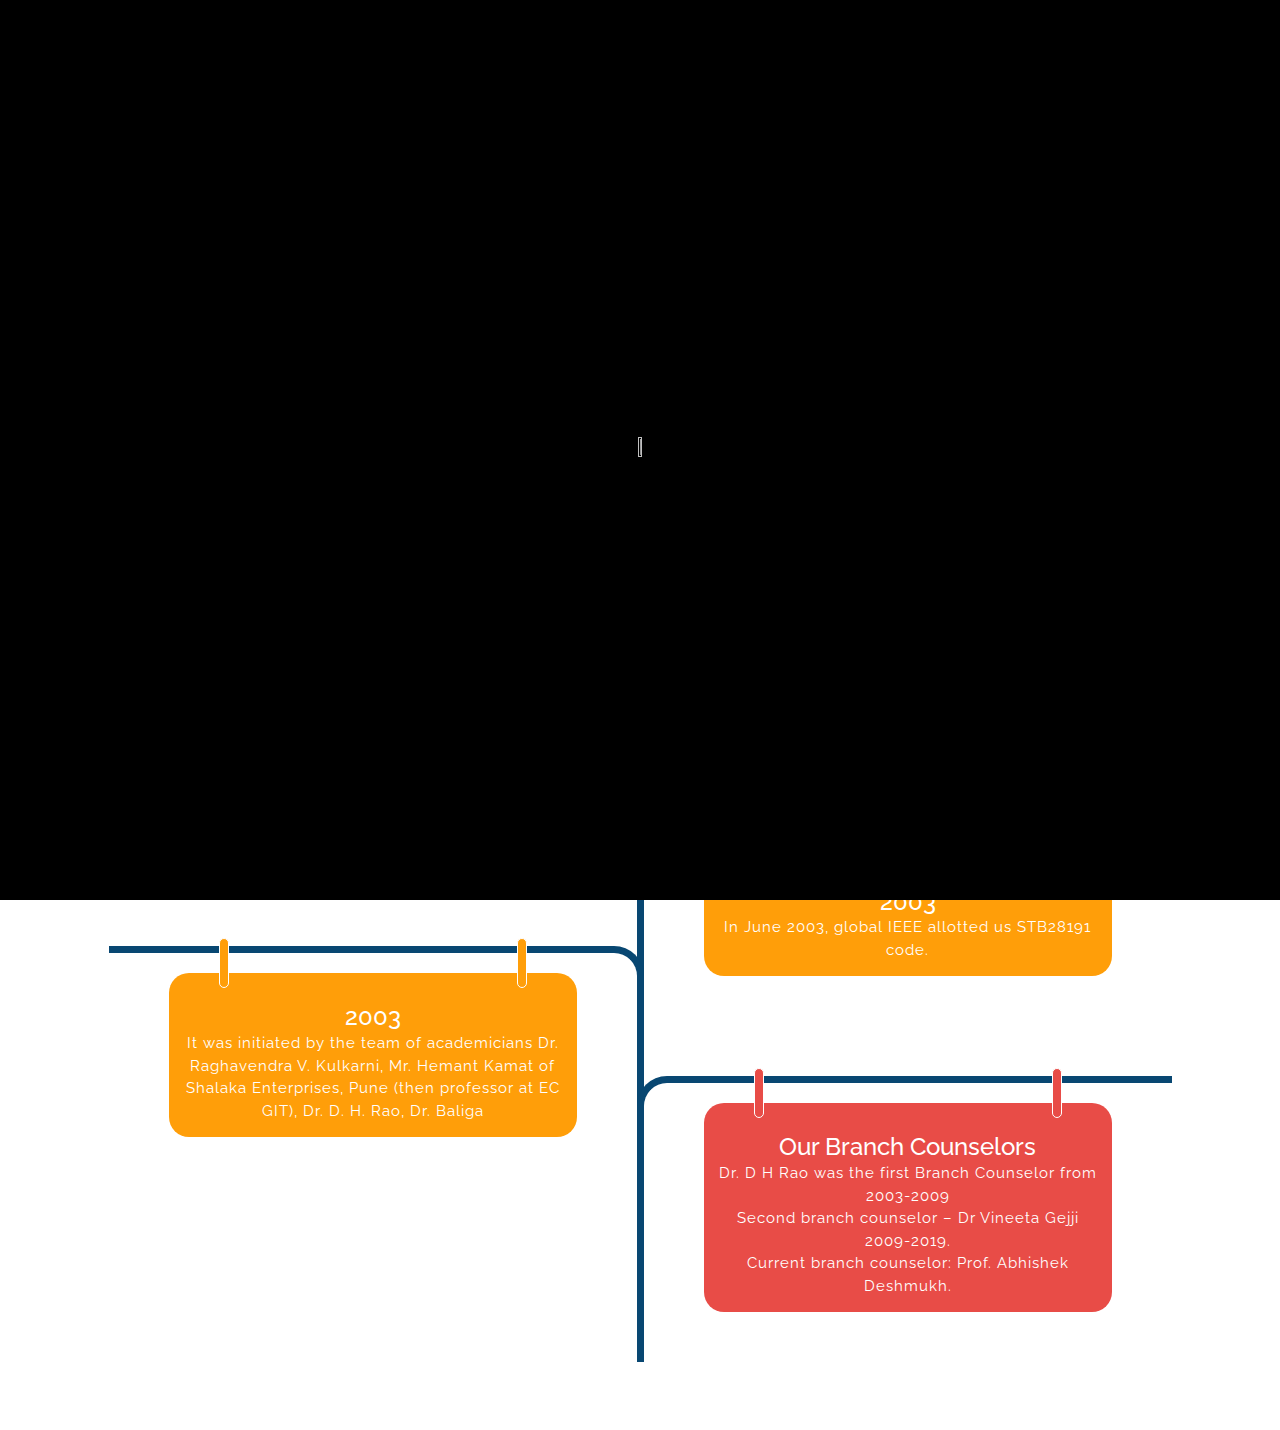
==== aboutus.html @ 4ad9031b "Added timeline in about Us" ====
<!DOCTYPE html>
<html lang="en" dir="ltr">
  <head>
    <meta charset="utf-8" />
    <meta name="viewport" content="width=device-width" />
    <title>About Us</title>
    <script src="https://ajax.googleapis.com/ajax/libs/jquery/3.4.1/jquery.min.js"></script>
    <link
      rel="stylesheet"
      href="https://stackpath.bootstrapcdn.com/bootstrap/4.3.1/css/bootstrap.min.css"
      integrity="sha384-ggOyR0iXCbMQv3Xipma34MD+dH/1fQ784/j6cY/iJTQUOhcWr7x9JvoRxT2MZw1T"
      crossorigin="anonymous"
    />
    <link
      rel="stylesheet"
      href="https://cdnjs.cloudflare.com/ajax/libs/font-awesome/5.10.2/css/all.min.css"
      integrity="sha256-zmfNZmXoNWBMemUOo1XUGFfc0ihGGLYdgtJS3KCr/l0="
      crossorigin="anonymous"
    />
    <link
      href="https://fonts.googleapis.com/css?family=Raleway&display=swap"
      rel="stylesheet"
    />
    <link rel="stylesheet" href="css/style.css" type="text/css" />
  </head>

  <!-- Navbar -->
  <a href="./index.html" class="logo">
    <img src="images/logo.png" height="72" width="72" alt="logo" />
  </a>
  <header>
    <nav>
      <div class="menu-icon">
        <i class="fa fa-bars"></i>
      </div>

      <div class="menu">
        <ul>
          <li><a href="#"></a></li>
          <li><a href="./index.html">Home</a></li>
          <li><a href="./aboutus.html">About Us</a></li>
          <li><a href="./team.html">Our Team</a></li>
          <li><a href="./meetings.html">Events</a></li>
          <li><a href="./achievements.html">Achievements</a></li>
          <li><a href="./gallery.html">Gallery</a></li>
          <li><a href="./contact.html">Contact Us</a></li>
        </ul>
      </div>
    </nav>
  </header>

  <body class="courseofaction">
    <!-- ..... Loading Page .....  -->
    <section class="loading-page">
      <div id="loader">
        <img class="load-img" src="images/orators.png" alt="" />
      </div>
    </section>

    <div class="container">
      <div class="row">
        <div class="coa-align">
          <h3 class="cwtitle">Course of Action</h3>
          <hr style="background: white; width: 60%;" />
          <br />
          <div class="coabox">
            <p class="course">
              The KLS GITs Orators Club was founded on 21 September 2019 with an
              aim ‘To enable an individual to become a better public speaker and
              a leader with effective communication skills and organizational
              skills’. The club is open for the first year, second year and
              third year students of core engineering branch (Aeronautical,
              Civil, Computer Science, Electronics & Communication, Electrical &
              Electronics, Information Science and Mechanical).
            </p>
            <br />

            <br />
          </div>
          <br /><br />
          <div class="flowchart">
            <p class="cwtitle">
              History of IEEE in KLS GIT- (A history of two decades)
            </p>
            <hr style="background: white; width: 60%;" />

            <!-- //Timeline -->
            <div class="container">
              <div class="row">
                <div class="col-md-12">
                  <div class="main-timeline2">
                    <div class="timeline">
                      <a href="#" class="timeline-content">
                        <h3 class="title">1995-96</h3>
                        <p class="description">
                          The IEEE Student branch was initiated in 1995-96 and a
                          IEEE Student branch is the first professional student
                          chapter of KLS's GIT.
                        </p>
                      </a>
                    </div>
                    <div class="timeline">
                      <a href="#" class="timeline-content">
                        <h3 class="title">2003</h3>
                        <p class="description">
                          In June 2003, global IEEE allotted us STB28191 code.
                        </p>
                      </a>
                    </div>
                    <div class="timeline">
                      <a href="#" class="timeline-content">
                        <h3 class="title">2003</h3>
                        <p class="description">
                          It was initiated by the team of academicians Dr.
                          Raghavendra V. Kulkarni, Mr. Hemant Kamat of Shalaka
                          Enterprises, Pune (then professor at EC GIT), Dr. D.
                          H. Rao, Dr. Baliga
                        </p>
                      </a>
                    </div>
                    <div class="timeline">
                      <a href="#" class="timeline-content">
                        <h3 class="title">Our Branch Counselors</h3>
                        <p class="description">
                          Dr. D H Rao was the first Branch Counselor from
                          2003-2009 <br />
                          Second branch counselor – Dr Vineeta Gejji
                          2009-2019.<br />
                          Current branch counselor: Prof. Abhishek Deshmukh.
                        </p>
                      </a>
                    </div>
                  </div>
                </div>
              </div>
            </div>
          </div>
        </div>
      </div>
    </div>

    <script src="js/index.js" charset="utf-8"></script>
    <script
      src="https://code.jquery.com/jquery-3.3.1.slim.min.js"
      integrity="sha384-q8i/X+965DzO0rT7abK41JStQIAqVgRVzpbzo5smXKp4YfRvH+8abtTE1Pi6jizo"
      crossorigin="anonymous"
    ></script>
    <script
      src="https://cdnjs.cloudflare.com/ajax/libs/popper.js/1.14.7/umd/popper.min.js"
      integrity="sha384-UO2eT0CpHqdSJQ6hJty5KVphtPhzWj9WO1clHTMGa3JDZwrnQq4sF86dIHNDz0W1"
      crossorigin="anonymous"
    ></script>
    <script
      src="https://stackpath.bootstrapcdn.com/bootstrap/4.3.1/js/bootstrap.min.js"
      integrity="sha384-JjSmVgyd0p3pXB1rRibZUAYoIIy6OrQ6VrjIEaFf/nJGzIxFDsf4x0xIM+B07jRM"
      crossorigin="anonymous"
    ></script>
  </body>
  <br /><br />
</html>
---- css/style.css ----
@import url('https://fonts.googleapis.com/css?family=Open+Sans|Raleway|Sofia&display=swap');

body, html {
  text-align: center;
  height: 100%;
  font-family: 'Open Sans', arial;
}

.loading-page {
  position: fixed;
  display: flex;
  justify-content: center;
  align-items: center;
  top: 0;
  left: 0;
  background: black;
  height: 100%;
  width: 100%;
  z-index: 9999;
}

.load-img {
  height: 20%;
  width: 20%;
  -moz-animation: appear 2s, glow 3s 2s infinite;
  -webkit-animation: appear 2s, glow 3s 2s infinite;
  -o-animation: appear 2s, glow 3s 3s infinite;
  animation: glow 3s infinite;
}

@media (max-width:700px) {
  .load-img {
    height: 40%;
    width: 40%;
  }
}

@-webkit-keyframes appear {
  from {
    height: 20%;
    width: 20%;
    opacity: 0;
  }

  to {
    opacity: 1;
  }
}

@-webkit-keyframes glow {
  50% {
    -webkit-transform: scale(1.2);
    -moz-transform: scale(1.2);
    -o-transform: scale(1.2);
    transform: scale(1.2);
    -webkit-filter: drop-shadow(0 0 70px #fff);
    filter: drop-shadow(0 0 70px #fff);
  }
}

.logo {
  line-height: 60px;
  position: fixed;
  top: 0;
  left: 0;
  margin: 5px 20px;
  color: #fff;
  font-weight: bold;
  font-size: 20px;
  letter-spacing: 2px;
  z-index: 1501;
}

/* -------------------- Navbar ---------------------- */
nav {
  position: fixed;
  top: 0;
  right: 0;
  width: 100%;
  line-height: 60px;
  z-index: 1400;
}

nav ul {
  line-height: 60px;
  list-style: none;
  background: rgba(0, 0, 0, 0);
  overflow: hidden;
  color: #fff;
  padding: 0;
  text-align: right;
  margin: 0;
  padding-right: 40px;
  transition: 1s;
}

nav.black ul {
  background: #AF2850;
}

nav ul li {
  display: inline-block;
  padding: 16px 40px;
  ;
}

nav ul li a {
  text-decoration: none;
  color: #fff;
  font-size: 20px;
}

nav ul li a:hover {
  text-decoration: none;
  color: orange;
  font-size: 20px;
}

.menu-icon {
  line-height: 60px;
  width: 100%;
  background: rgba(0, 0, 0, 0);
  text-align: right;
  box-sizing: border-box;
  padding: 15px 24px;
  cursor: pointer;
  color: #fff;
  display: none;
  z-index: 1400;
}

.menu {
  z-index: 1500;
}

#index-nav {
  background: none;
}

.menu {
  z-index: 1500;
}

@media (max-width: 786px) {
  .logo {
    position: absolute;
    top: 0;
    left: 0;
    margin-top: 10px;
  }

  nav ul {
    max-height: 0px;
    background: #000;
  }

  nav.black ul {
    background: #000;
  }

  .showing {
    max-height: 34em;
  }

  nav ul li {
    box-sizing: border-box;
    width: 100vw;
    padding: 10px;
    text-align: center;
  }

  .menu-icon {
    display: block;
    position: absolute;
    top: 0;
  }
}

/* ------------------------- Home Page --------------------- */
/* --- Banner --- */
.banner-area {
  background-image: url('home.jpg');
  height: 100%;
  margin-top: 0px;
  background-position: center;
  background-size: cover;
  background-repeat: no-repeat;
}

.banner-table {
  display: table;
  margin: 0;
  position: relative;
  height: 100%;
  width: 100%;
  z-index: 1;
}

.banner-table-cell {
  display: table-cell;
  vertical-align: middle;
  text-align: center;
}

.welcome-text {
  color: #ffffff;
}

.welcome-text h2 {
  font-size: 100px;
  font-weight: 400;
  color: #ffffff;
  text-transform: capitalize;
  font-family: 'Sofia', cursive;
  margin: 0;
  margin-bottom: 11px;
}

.welcome-text h2 span {
  color: #fff;
}

.welcome-text h4 {
  margin: 0;
  margin-bottom: 30px;
  font-weight: 500;
  font-family: 'Charmonman', cursive;
  color: #fff;
  font-size: 40px;
}

@media (max-width: 500px) {
  .welcome-text h2 {
    font-size: 60px;
  }

  .welcome-text h4 {
    font-size: 15px;
  }
}

.welcome-text h3 {
  font-size: 1.8em;
  font-weight: 700;
  color: #ffffff;
  margin: 0;
  text-transform: uppercase;
  margin-bottom: 25px;
}

.welcome-text h5 {
  width: 315px;
  height: 46px;
  position: relative;
  display: inline-block;
  color: #fff;
  font-size: 28px;
  margin: 0;
  font-weight: 100;
}

canvas {
  position: absolute;
  max-width: 100%;
  height: 100vh;
  top: 0;
  right: 0 bottom: 0;
  left: 0;
  z-index: 1;
  background: rgba(0, 0, 0, 0.4);
}

.bubble {
  height: 140px;
  width: 140px;
  border-radius: 50%;
  background: radial-gradient(circle, #fff, #ddd, #999);
  opacity: 0.6;
  z-index: 950;
  display: flex;
  justify-content: center;
  align-items: center;
  /* Text */
  font-weight: 600;
  color: rgba(0, 0, 0, 0.6);
  font-size: 20px;
}

#about {
  position: absolute;
  top: 100px;
  left: 275px;
  box-shadow: 0 0 2px 2px grey;
}

.fa-chevron-down {
  color: white;
  font-size: 40px;
  position: absolute;
  bottom: 10px;
  margin-left: auto;
  animation: bounce 1s cubic-bezier(.42, 0, 1, 1) infinite;
}

@keyframes bounce {
  0% {
    bottom: 10px;
  }

  50% {
    bottom: 20px;
  }

  100% {
    bottom: 10px;
  }
}

/* ---- Content ---- */
.boxes {
  background: none;
  padding: 15px;
  margin-bottom: 15px;
  display: flex;
  flex-wrap: wrap;
  justify-content: space-around;
}

.inbox {
  background: rgba(243, 204, 95, 0.8);
  width: 80%;
  margin: 10px;
}

.content {
  background: #000;
  position: relative;
  padding: 40px;
  font-size: 18px;
  color: #fff;
}

.content h4 {
  font-size: 30px;
  text-align: center;
}

.content p {
  text-align: center;
}

.wrapper {
  padding: 20px;
  background-image: url(bg2.jpg);
  background-position: top right;
  background-size: cover;
  background-attachment: fixed;
}

/* Quote Section */
#word {
  background: rgba(0, 0, 0, 0.8);
  background-size: cover;
  background-attachment: fixed;
  margin-bottom: 50px;
}

.special h4 {
  padding: 20px 0 0 20px;
  color: #fff;
  text-transform: uppercase;
}

.special h5 {
  color: #fff;
  font-size: 80px;
}

.special h6 {
  color: #fff;
  font-size: 50px;
}

.special p {
  text-align: right;
  color: #fff;
  font-size: 25px;
}

.special .special-text {
  display: flex;
  height: 330px;
  width: 100%;
  flex-direction: column;
  justify-content: center;
  padding: 0 20px 0 20px;
}

@media (max-width: 700px) {
  .special h5 {
    font-size: 50px;
  }

  .special h6 {
    font-size: 25px;
  }

  .special p {
    font-size: 18px;
  }
}

/* Word of the week */
.word-info {
  position: relative;
  margin-top: -386.5px;
  width: 100%;
  height: 415px;
  background: #63624D;
  background: rgba(243, 204, 95, 1);
  -moz-clip-path: circle(50px at 0% 100%);
  -webkit-clip-path: circle(50px at 0% 100%);
  -o-clip-path: circle(50px at 0% 100%);
  clip-path: circle(50px at 0% 100%);
  -moz-transition: clip-path 0.6s ease-in-out;
  -webkit-transition: clip-path 0.6s ease-in-out;
  -o-transition: clip-path 0.6s ease-in-out;
  transition: clip-path 0.6s ease-in-out;
}

.word-info:hover {
  -moz-clip-path: circle(120% at 0% 100%);
  -webkit-clip-path: circle(120% at 0% 100%);
  -o-clip-path: circle(120% at 0% 100%);
  clip-path: circle(120% at 0% 100%);
}

.word-info h5, .word-info h6 {
  color: #000;
  font-size: 30px;
}

.word-info .details {
  text-align: left;
  padding: 30px 150px 0 20px;
}

.details .word {
  display: flex;
  flex-direction: row;
  align-items: center;
}

@media (max-width: 500px) {
  .word-info {
    width: 100%;
  }

  .word-info h6 {
    font-size: 15px;
  }
}

.word .volume {
  color: #000;
  opacity: 0.8;
  margin-left: 10px;
  margin-top: 20px;
}

.volume:hover {
  opacity: 0.3;
  cursor: pointer;
}

.question {
  position: absolute;
  left: 10px;
  bottom: 15px;
  color: #444;
  opacity: 0.6;
  font-size: 15px;
}

/* Footer */
footer {
  display: flex;
  justify-content: space-around;
  align-items: center;
  flex-wrap: wrap;
  background: black;
  color: white;
  padding: 30px;
  font-size: 30px;
  width: 100%;
}

#faculty-details {
  text-align: left;
}

@media (max-width:500px) {
  footer {
    justify-content: center;
  }

  .footer {
    margin-top: 10px;
    transform: scale(0.7);
  }

  .footer img {
    display: none;
  }

  #faculty-details {
    text-align: center;
  }
}

.icons i {
  padding: 30px;
}

.icons a {
  text-decoration: none;
  color: #ffffff;
}

.icons i:hover {
  transform: scale(1.4);
  cursor: pointer;
}

/*-------------------------------------------------------------------*/
/* -------------------------- Team Page ---------------------------- */
/*-------------------------------------------------------------------*/
.team {
  overflow-x: hidden;
  background-image: url('ibg1.jpg');
  height: 100%;
  background-position: center;
  background-attachment: fixed;
  background-size: cover;
  font-family: 'Raleway', sans-serif;
  font-weight: 300;
  font-size: 16px;
  text-align: center;
}

.team h1, .team h2, .team h3 {
  text-align: left;
  font-weight: 200;
  color: #fff;
}

.fa-spin-fast {
  -webkit-animation: fa-spin-fast 0.2s infinite linear;
  animation: fa-spin-fast 0.2s infinite linear;
}

@-webkit-keyframes fa-spin-fast {
  0% {
    -webkit-transform: rotate(0deg);
    transform: rotate(0deg);
  }

  100% {
    -webkit-transform: rotate(359deg);
    transform: rotate(359deg);
  }
}

@keyframes fa-spin-fast {
  0% {
    -webkit-transform: rotate(0deg);
    transform: rotate(0deg);
  }

  100% {
    -webkit-transform: rotate(359deg);
    transform: rotate(359deg);
  }
}

.material-card {
  position: relative;
  height: 0;
  padding-bottom: calc(100% - 16px);
  margin-bottom: 6.6em;
}

.material-card h2 {
  position: absolute;
  top: calc(100% - 16px);
  left: 0;
  width: 100%;
  padding: 10px 16px;
  color: #fff;
  font-size: 1.4em;
  line-height: 1.6em;
  margin: 0;
  z-index: 10;
  -webkit-transition: all 0.3s;
  -moz-transition: all 0.3s;
  -ms-transition: all 0.3s;
  -o-transition: all 0.3s;
  transition: all 0.3s;
}

.material-card h2 span {
  display: block;
}

.material-card h2 strong {
  font-weight: 400;
  display: block;
  font-size: .8em;
}

.material-card h2:before,
.material-card h2:after {
  content: ' ';
  position: absolute;
  left: 0;
  top: -16px;
  width: 0;
  border: 8px solid;
  -webkit-transition: all 0.3s;
  -moz-transition: all 0.3s;
  -ms-transition: all 0.3s;
  -o-transition: all 0.3s;
  transition: all 0.3s;
}

.material-card h2:after {
  top: auto;
  bottom: 0;
}

@media screen and (max-width: 767px) {
  .material-card.mc-active {
    padding-bottom: 0;
    height: auto;
  }
}

.material-card.mc-active h2 {
  top: 0;
  padding: 10px 16px 10px 90px;
}

.material-card.mc-active h2:before {
  top: 0;
}

.material-card.mc-active h2:after {
  bottom: -16px;
}

.material-card .mc-content {
  position: absolute;
  right: 0;
  top: 0;
  bottom: 16px;
  left: 16px;
  -webkit-transition: all 0.3s;
  -moz-transition: all 0.3s;
  -ms-transition: all 0.3s;
  -o-transition: all 0.3s;
  transition: all 0.3s;
}

.material-card .mc-btn-action {
  position: absolute;
  right: 16px;
  top: 16px;
  -webkit-border-radius: 50%;
  -moz-border-radius: 50%;
  border-radius: 50%;
  border: 5px solid;
  width: 54px;
  height: 54px;
  line-height: 44px;
  text-align: center;
  color: #fff;
  cursor: pointer;
  z-index: 20;
  -webkit-transition: all 0.3s;
  -moz-transition: all 0.3s;
  -ms-transition: all 0.3s;
  -o-transition: all 0.3s;
  transition: all 0.3s;
}

.material-card.mc-active .mc-btn-action {
  top: 65px;
}

.material-card .mc-description {
  position: absolute;
  top: 100%;
  right: 30px;
  left: 30px;
  bottom: 54px;
  overflow: hidden;
  opacity: 0;
  filter: alpha(opacity=0);
  -webkit-transition: all 1.2s;
  -moz-transition: all 1.2s;
  -ms-transition: all 1.2s;
  -o-transition: all 1.2s;
  transition: all 1.2s;
}

.material-card .mc-footer {
  height: 0;
  overflow: hidden;
  -webkit-transition: all 0.3s;
  -moz-transition: all 0.3s;
  -ms-transition: all 0.3s;
  -o-transition: all 0.3s;
  transition: all 0.3s;
}

.material-card .mc-footer h4 {
  position: absolute;
  top: 200px;
  left: 30px;
  padding: 0;
  margin: 0;
  font-size: 16px;
  font-weight: 700;
  -webkit-transition: all 1.4s;
  -moz-transition: all 1.4s;
  -ms-transition: all 1.4s;
  -o-transition: all 1.4s;
  transition: all 1.4s;
}

.material-card .mc-footer a {
  display: block;
  float: left;
  position: relative;
  width: 52px;
  height: 52px;
  margin-left: 5px;
  margin-bottom: 15px;
  font-size: 28px;
  color: #fff;
  line-height: 52px;
  text-decoration: none;
  top: 200px;
}

.material-card .mc-footer a:nth-child(1) {
  -webkit-transition: all 0.5s;
  -moz-transition: all 0.5s;
  -ms-transition: all 0.5s;
  -o-transition: all 0.5s;
  transition: all 0.5s;
}

.material-card .mc-footer a:nth-child(2) {
  -webkit-transition: all 0.6s;
  -moz-transition: all 0.6s;
  -ms-transition: all 0.6s;
  -o-transition: all 0.6s;
  transition: all 0.6s;
}

.material-card .mc-footer a:nth-child(3) {
  -webkit-transition: all 0.7s;
  -moz-transition: all 0.7s;
  -ms-transition: all 0.7s;
  -o-transition: all 0.7s;
  transition: all 0.7s;
}

.material-card .mc-footer a:nth-child(4) {
  -webkit-transition: all 0.8s;
  -moz-transition: all 0.8s;
  -ms-transition: all 0.8s;
  -o-transition: all 0.8s;
  transition: all 0.8s;
}

.material-card .mc-footer a:nth-child(5) {
  -webkit-transition: all 0.9s;
  -moz-transition: all 0.9s;
  -ms-transition: all 0.9s;
  -o-transition: all 0.9s;
  transition: all 0.9s;
}

.material-card .img-container {
  overflow: hidden;
  position: absolute;
  left: 0;
  top: 0;
  width: 100%;
  height: 100%;
  z-index: 3;
  -webkit-transition: all 0.3s;
  -moz-transition: all 0.3s;
  -ms-transition: all 0.3s;
  -o-transition: all 0.3s;
  transition: all 0.3s;
}

.material-card.mc-active .img-container {
  -webkit-border-radius: 50%;
  -moz-border-radius: 50%;
  border-radius: 50%;
  left: 0;
  top: 12px;
  width: 60px;
  height: 60px;
  z-index: 20;
}

.img-container img {
  height: inherit;
  width: inherit;
}

.material-card.mc-active .mc-content {
  padding-top: 5.6em;
}

@media screen and (max-width: 767px) {
  .material-card.mc-active .mc-content {
    position: relative;
    margin-right: 16px;
  }
}

.material-card.mc-active .mc-description {
  top: 50px;
  padding-top: 5.6em;
  opacity: 1;
  filter: alpha(opacity=100);
}

@media screen and (max-width: 767px) {
  .material-card.mc-active .mc-description {
    position: relative;
    top: auto;
    right: auto;
    left: auto;
    padding: 50px 30px 70px 30px;
    bottom: 0;
  }
}

.material-card.mc-active .mc-footer {
  overflow: visible;
  position: absolute;
  top: calc(100% - 16px);
  left: 16px;
  right: 0;
  height: 82px;
  padding-top: 15px;
  padding-left: 25px;
}

.material-card.mc-active .mc-footer a {
  top: 0;
}

.material-card.mc-active .mc-footer h4 {
  top: -32px;
}

.material-card.Orange h2 {
  background: linear-gradient(125deg, #d62053 50%, #AF2850 51%);
}

.material-card.Orange h2:after {
  border-top-color: #ce0f3d;
  border-right-color: #ce0f3d;
  border-bottom-color: transparent;
  border-left-color: transparent;
}

.material-card.Orange h2:before {
  border-top-color: transparent;
  border-right-color: #ff2e63;
  border-bottom-color: #ff2e63;
  border-left-color: transparent;
}

.material-card.Orange.mc-active h2:before {
  border-top-color: transparent;
  border-right-color: #ce0f3d;
  border-bottom-color: #ce0f3d;
  border-left-color: transparent;
}

.material-card.Orange.mc-active h2:after {
  border-top-color: #ff2e63;
  border-right-color: #ff2e63;
  border-bottom-color: transparent;
  border-left-color: transparent;
}

.material-card.Orange .mc-btn-action {
  background-color: #ce0f3d;
}

.material-card.Orange .mc-btn-action:hover {
  background-color: #ff2e63;
}

.material-card.Orange .mc-footer h4 {
  color: #ff2e63;
}

.material-card.Orange .mc-footer a {
  background-color: #ff2e63;
}

.material-card.Orange.mc-active .mc-content {
  background-color: black;
  color: white;
}

.material-card.Orange.mc-active .mc-footer {
  background-color: #ffe0b2;
}

.material-card.Orange.mc-active .mc-btn-action {
  border-color: #fff3e0;
}

.web-team {
  margin: inherit;
  display: flex;
  flex-wrap: wrap;
  justify-content: space-around;
  align-items: center;
}

@media (max-width:450px) {
  .web-team {
    flex-direction: column;
  }
}

.member {
  color:white;
  margin: 20px;
}

.member h4, .member h5, .member h6 {
  font-weight: 150;
}

.member img {
  height: 120px;
  width: 120px;
  border-radius: 50%;
  margin-bottom: 5px;
}

/* ...MEMBERS....*/
.sidebarservices .head {
  text-align: center;
  font-size: 15pt;
  background: #ff7b00;
  color: rgb(153, 138, 138);
}

.head:hover {
  background: orange !important;
  cursor: initial;
}

.sidebarservices li {
  width: 40%;
  list-style: none;
  background-color: orange;
  margin: 5px auto;
  text-align: center;
  padding: 10px 20px;
  border-radius: 5px 5px;
  cursor: pointer;
}

.sidebarservices li a {
  text-decoration: none;
  color: white !important;
  font-family: Century Gothic, sans-serif;
}

.sidebarservices li:hover {
  background: #ff7b00;
  color: white;
}

@media (max-width: 600px) {
  .sidebarservices li {
    width: 95%;
    margin-left: -10px;
  }
}

/*-------------------------------------------------------------------*/
/* ------------------------------- Meetings Page ---------------------*/
/*-------------------------------------------------------------------*/
.meetings {
  background-image: url(bg.png);
  height: 100%;
  background-position: center;
  background-attachment: fixed;
  background-size: cover;
  /* padding: 0 10% 0 10%; */
}

.meetings h2 {
  text-align: center;
  margin-top: 175px;
  color: white;
  font-family: 'Raleway', sans-serif;
  font-weight: 300;
}

.holder {
  padding: 50px;
  margin-top: 50px;
  display: grid;
  grid-template-columns: repeat(auto-fit, 300px);
  grid-gap: 120px;
  justify-content: center;
}

.meeting-card {
  width: 350px;
  background: rgba(243, 204, 95, 0.8);
  border-radius: 0;
  // h-length, v-length, blur, spread, colour
  -moz-box-shadow: 5px 5px 7px rgba(33, 33, 33, 1);
  -webkit-box-shadow: 5px 5px 7px rgba(33, 33, 33, .7);
  box-shadow: 5px 5px 7px rgba(33, 33, 33, .7);
  padding: 10px 10px 28px 10px;
  text-align: left;
}

@media (max-width:500px) {
  .meeting-card {
    width: 300px;
  }
}

.meeting-card h3 {
  text-align: center;
}

.meeting-card:nth-child(odd) {
  transform: rotate(-2deg);
}

.meeting-card:nth-child(even) {
  transform: rotate(2deg);
}

.meeting-card:hover {
  transform: rotate(0deg) scale(1.1);
}

@media (max-width: 400px) {
  .meeting-card:hover {
    transform: rotate(0deg) scale(1.05);
  }
}

.date {
  position: absolute;
  bottom: 0;
  right: 10px;
  font-weight: bold;
}

#eventsplan {
  font-size: 23px;
}

/* --------------------------------------------------------------- */
.gallery {
  background-image: url(ibg.jpg);
  height: 100%;
  background-position: center;
  background-attachment: fixed;
  background-size: cover;
  background-repeat: no-repeat;
  /* font-family: 'Raleway', sans-serif; */
  font-weight: 300;
  font-size: 16px;
}

.gallery h1, .gallery h2, .gallery h3 {
  font-family: 'Raleway', cursive;
  text-align: center;
  font-size: 30px;
  color: #fff;
}

.gallery-container {
  text-align: center;
  margin-top: 70px;
  font-family: 'Droid Sans', sans-serif;
  font-weight: bold;
  /* color: #58595a; */
}

.gallery-container .page-description {
  text-align: center;
  margin: 30px auto;
  font-size: 18px;
  /* color: #85878c; */
}

.tz-gallery {
  padding: 40px;
}

.tz-gallery .thumbnail {
  padding: 0;
  margin-bottom: 30px;
  /* background-color:  #ECF5E2; */
  border-radius: 4px;
  border: none;
  transition: 0.15s ease-in-out;
  /* box-shadow: 0 8px 15px rgba(0, 0, 0, 0.06); */
}

.tz-gallery .thumbnail:hover {
  transform: translateY(-10px) scale(1.02);
}

.tz-gallery .lightbox {
  border-radius: 4px 4px 0 0;
}

.tz-gallery .caption {
  padding: 26px 30px;
  text-align: center;
}

.tz-gallery .caption {
  font-size: 14px;
  font-weight: bold;
  margin-top: 0;
}

.tz-gallery .caption {
  font-size: 12px;
  /* color: #7b7d7d; */
  margin: 0;
}

.baguetteBox-button {
  background-color: transparent !important;
}

.galleryimage {
  border-radius: 10px;
  height: 26rem;
  width: 20rem;
  margin: auto;
}

@media (max-width:400px) {
  .galleryimage {
    width: 100%;
    height: 100%;
  }
}

/* ...................Course of action page............... */
.courseofaction {
  background-image: url(ibg1.jpg);
  height: 100%;
  background-position: center;
  background-attachment: fixed;
  background-size: cover;
  margin-top: 120px;
}

.course {
  text-align: center;
  color: black;
  font-size: 25px;
  font-weight: 300;
  font-family: 'Raleway', sans-serif;
}

.ctitle {
  text-align: center;
  color: black;
  font-family: 'Raleway', sans-serif;
  font-weight: 400;
  font-size: 30px;
}

.clist {
  text-align: left;
  color: black;
  font-family: 'Raleway', sans-serif;
  font-weight: 150;
  font-size: 25px;
}

.coabox {
  width: 100%;
  background: rgba(243, 204, 95, 0.8);
  color: black;
  border-radius: 10px;
  // h-length, v-length, blur, spread, colour
  -moz-box-shadow: 5px 5px 7px rgba(33, 33, 33, 1);
  -webkit-box-shadow: 5px 5px 7px rgba(33, 33, 33, .7);
  box-shadow: 5px 5px 7px rgba(33, 33, 33, .7);
  padding: 20px;
}

.flowchart {
  margin: 20px;
}

#coa-img {
  width: 90%;
  height: 90%;
}

.cwtitle {
  text-align: center;
  color: white;
  font-family: 'Raleway', sans-serif;
  font-weight: 400;
  font-size: 30px;
}

@media (max-width:700px) {
  .coabox {
    width: 90%;
    margin-left: 20px;
  }

  .course, .clist {
    font-size: 22px;
  }

  .cwtitle, .ctitle {
    font-size: 25px;
  }
}

/* Timeline */
.main-timeline2{padding-top:50px;overflow:hidden;position:relative}
.main-timeline2:before{content:"";width:7px;height:100%;background:#084772;margin:0 auto;position:absolute;top:80px;left:0;right:0}
.main-timeline2 .timeline{width:50%;float:left;padding:20px 60px;border-top:7px solid #084772;border-right:7px solid #084772;border-radius:0 30px 0 0;position:relative;right:-3.5px}
.main-timeline2 .icon{display:block;width:50px;height:50px;line-height:50px;border-radius:50%;background:#e84c47;border:1px solid #fff;text-align:center;font-size:25px;color:#fff;box-shadow:0 0 0 2px #e84c47;position:absolute;top:-30px;left:0}
.main-timeline2 .timeline-content{display:block;padding:30px 10px 10px;border-radius:20px;background:#e84c47;color:#fff;position:relative}
.main-timeline2 .timeline-content:hover{text-decoration:none;color:#fff}
.main-timeline2 .timeline-content:after,.main-timeline2 .timeline-content:before{content:"";display:block;width:10px;height:50px;border-radius:10px;background:#e84c47;border:1px solid #fff;position:absolute;top:-35px;left:50px}
.main-timeline2 .timeline-content:after{left:auto;right:50px}
.main-timeline2 .title{font-size:24px;margin:0;font-family: 'Raleway', sans-serif;}
.main-timeline2 .description{font-size:15px;letter-spacing:1px;margin:0 0 5px;font-family: 'Raleway', sans-serif;}
.main-timeline2 .timeline:nth-child(2n){border-right:none;border-left:7px solid #084772;border-radius:30px 0 0;right:auto;left:-3.5px}
.main-timeline2 .timeline:nth-child(2n) .icon{left:auto;right:0;box-shadow:0 0 0 2px #4bd9bf}
.main-timeline2 .timeline:nth-child(2){margin-top:130px}
.main-timeline2 .timeline:nth-child(odd){margin:-130px 0 30px}
.main-timeline2 .timeline:nth-child(even){margin-bottom:80px}
.main-timeline2 .timeline:first-child,.main-timeline2 .timeline:last-child:nth-child(even){margin:0 0 30px}
.main-timeline2 .timeline:nth-child(2n) .icon,.main-timeline2 .timeline:nth-child(2n) .timeline-content,.main-timeline2 .timeline:nth-child(2n) .timeline-content:after,.main-timeline2 .timeline:nth-child(2n) .timeline-content:before{background: #ff9e09}
.main-timeline2 .timeline:nth-child(3n) .icon,.main-timeline2 .timeline:nth-child(3n) .timeline-content,.main-timeline2 .timeline:nth-child(3n) .timeline-content:after,.main-timeline2 .timeline:nth-child(3n) .timeline-content:before{background:#ff9e09}
.main-timeline2 .timeline:nth-child(3n) .icon{box-shadow:0 0 0 2px #ff9e09}
.main-timeline2 .timeline:nth-child(4n) .icon,.main-timeline2 .timeline:nth-child(4n) .timeline-content,.main-timeline2 .timeline:nth-child(4n) .timeline-content:after,.main-timeline2 .timeline:nth-child(4n) .timeline-content:before{background:#e84c47}
.main-timeline2 .timeline:nth-child(4n) .icon{box-shadow:0 0 0 2px #3ebae7}
@media only screen and (max-width:767px){.main-timeline2:before{left:0;right:auto}
.main-timeline2 .timeline,.main-timeline2 .timeline:nth-child(even),.main-timeline2 .timeline:nth-child(odd){width:100%;float:none;padding:20px 30px;margin:0 0 30px;border-right:none;border-left:7px solid #084772;border-radius:30px 0 0;right:auto;left:0}
.main-timeline2 .icon{left:auto;right:0}
}
@media only screen and (max-width:480px){.main-timeline2 .title{font-size:18px}
}



/* ------------------------------------------------------------------
----------------------- Contact Page --------------------------------
---------------------------------------------------------------- */
.contact-us {
  overflow-x: hidden;
  background-image: url('bg.png');
  background-size: cover;
  background-attachment: fixed;
  background-repeat: no-repeat;
  display: flex;
  justify-content: space-around;
  align-items: center;
  flex-wrap: wrap;
}

form {
  display: flex;
  flex-direction: column;
  justify-content: center;
  align-items: center;
}

.form-group {
  width: 400px;
  color: white;
  font-size: 20px;
  font-family: 'Raleway';
  text-align: left;
}

.form-group input {
  height: 40px;
  font-weight: 500;
  border-radius: 20px 20px 20px 20px;
}

.form-group textarea {
  height: 100px;
  border-radius: 20px 20px 0 20px;
}

.map {
  margin-top: 50px;
}

@media (max-width:800px) {
  .contact-us {
    justify-content: center;
  }
}

@media (max-width:500px) {
  .form-group {
    width: auto;
  }

  .form-group textarea {
    margin-left: 40px;
    width: 80%;
  }

  #suggest {
    margin-left: 110px;
  }

  .map {
    margin-top: 0px;
    width: 90%;
    margin-bottom: 40px;
  }
}

@media (max-width:350px) {
  #suggest {
    margin-left: 60px;
  }
}

/* Achievements Page */

.main-timeline{
  /* font-family: 'Roboto', sans-serif; */
   font-family: 'Raleway', sans-serif;
  font-weight: 300;
  font-size: 16px;
 
  position: relative;
}
.main-timeline:after{
  content: '';
  display: block;
  clear: both;
}
.main-timeline .timeline{
  width: 50%;
  margin: 0 10px 30px 0;
  float: left;
}
.main-timeline .timeline-content{
  color: #222;
  background: linear-gradient(to right,#d62053,#AF2850);
  text-align: center;
  padding: 75px 30px 30px;
  display: block;
  position: relative;
  z-index: 5;
}
.main-timeline .timeline-content:hover{ text-decoration: none; }
.main-timeline .timeline-content:before{
  content: '';
  background: #fff;
  border-radius: 40px 0 60px 0;
  position: absolute;
  left: 10px;
  top: 10px;
  bottom: 10px;
  right: 10px;
  z-index: -1;
}
.main-timeline .timeline-icon{
  color: #fff;
  background: linear-gradient(125deg, #d62053 50%, #AF2850 51%);
  font-size: 25px;
  line-height: 50px;
  height: 60px;
  width: 60px;
  position: absolute;
  top: 10px;
  left: 30px;
  z-index: 1;
  clip-path: polygon(100% 0, 100% 100%, 50% 80%, 0 100%, 0 0);
}
.main-timeline .title{
  font-size: 22px;
  font-weight: 700;
  text-transform: uppercase;
  margin: 0 0 7px;
  color: #000;
  text-align: center;
}
.main-timeline .description{
  font-size: 14px;
  letter-spacing: 1px;
  margin: 0;
}
.main-timeline .timeline:nth-child(even){
  float: right;
  margin: 0 0 30px 10px;
}
@media screen and (max-width:767px){
  .main-timeline .timeline,
  .main-timeline .timeline:nth-child(even){
      width: 100%;
      float: none;
      margin: 0 0 30px;
  }
}
@media screen and (max-width:567px){
  .main-timeline .title{ font-size: 18px; }
}
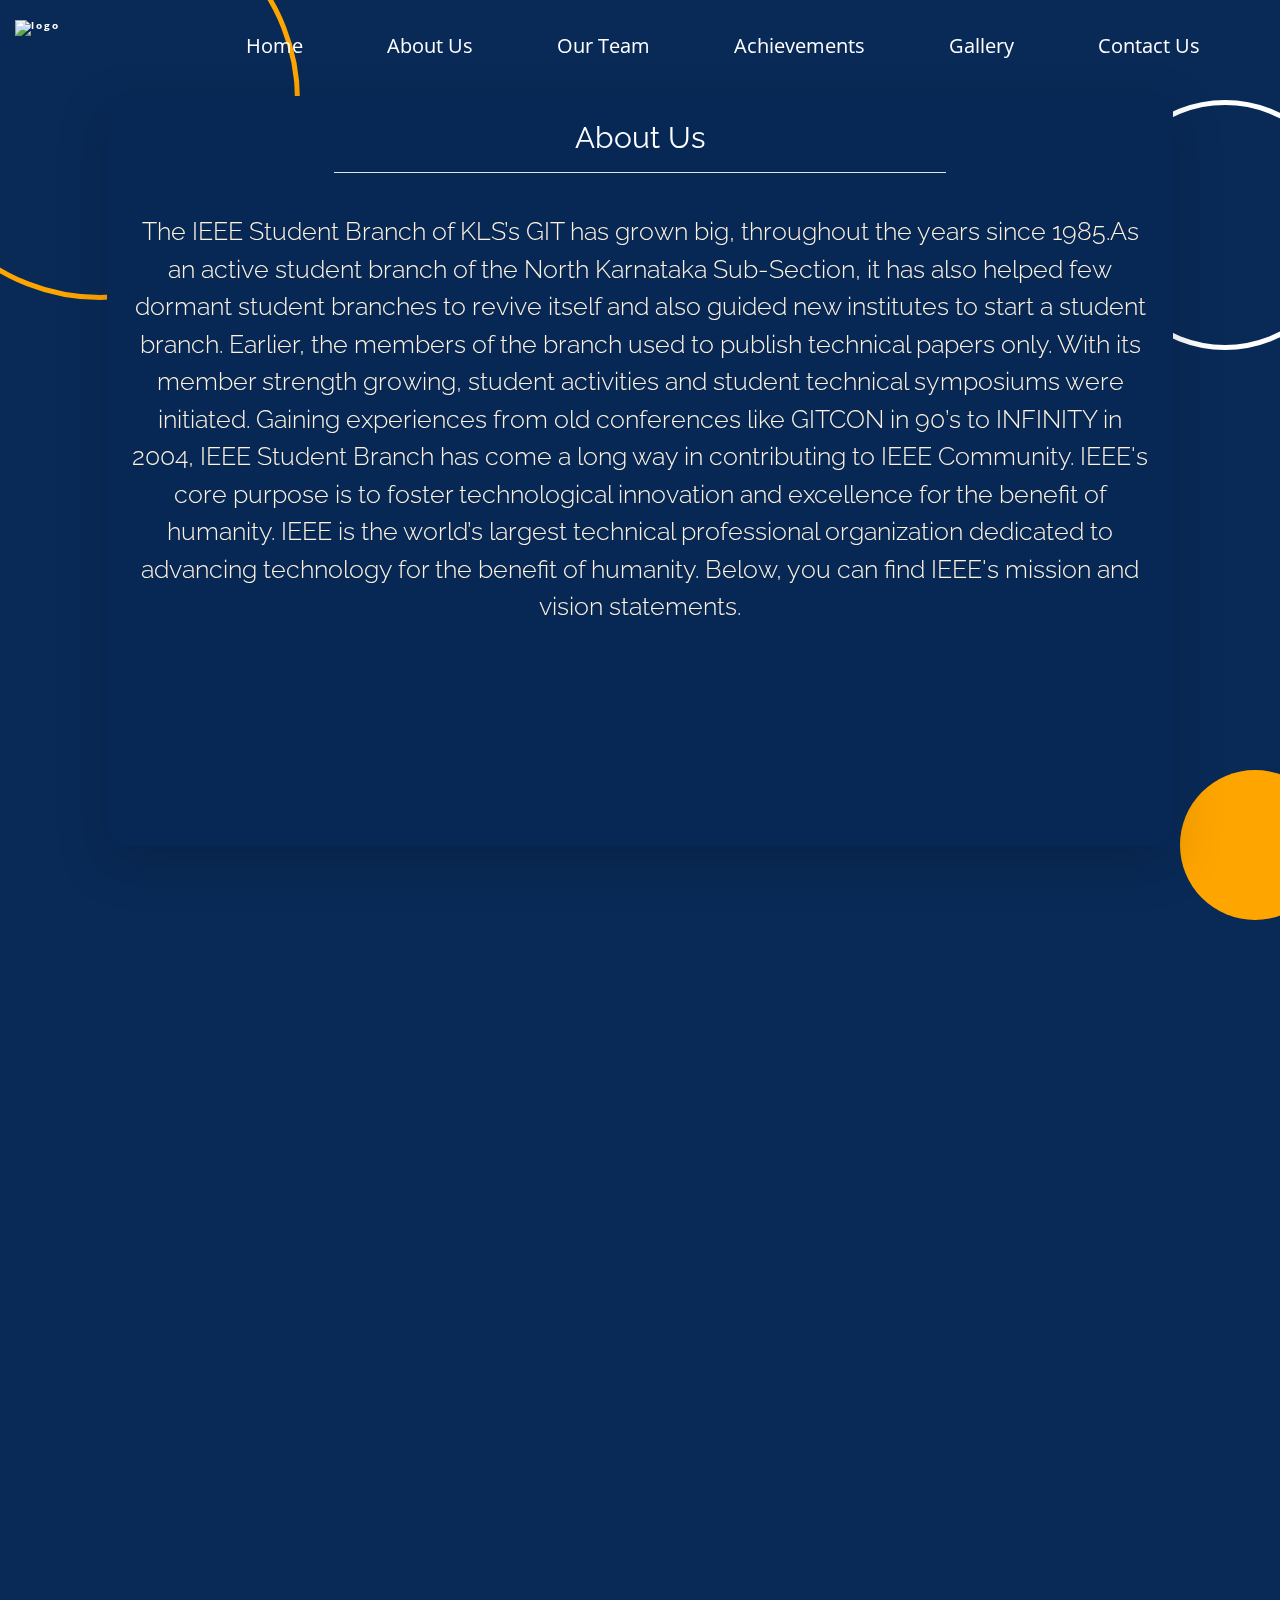
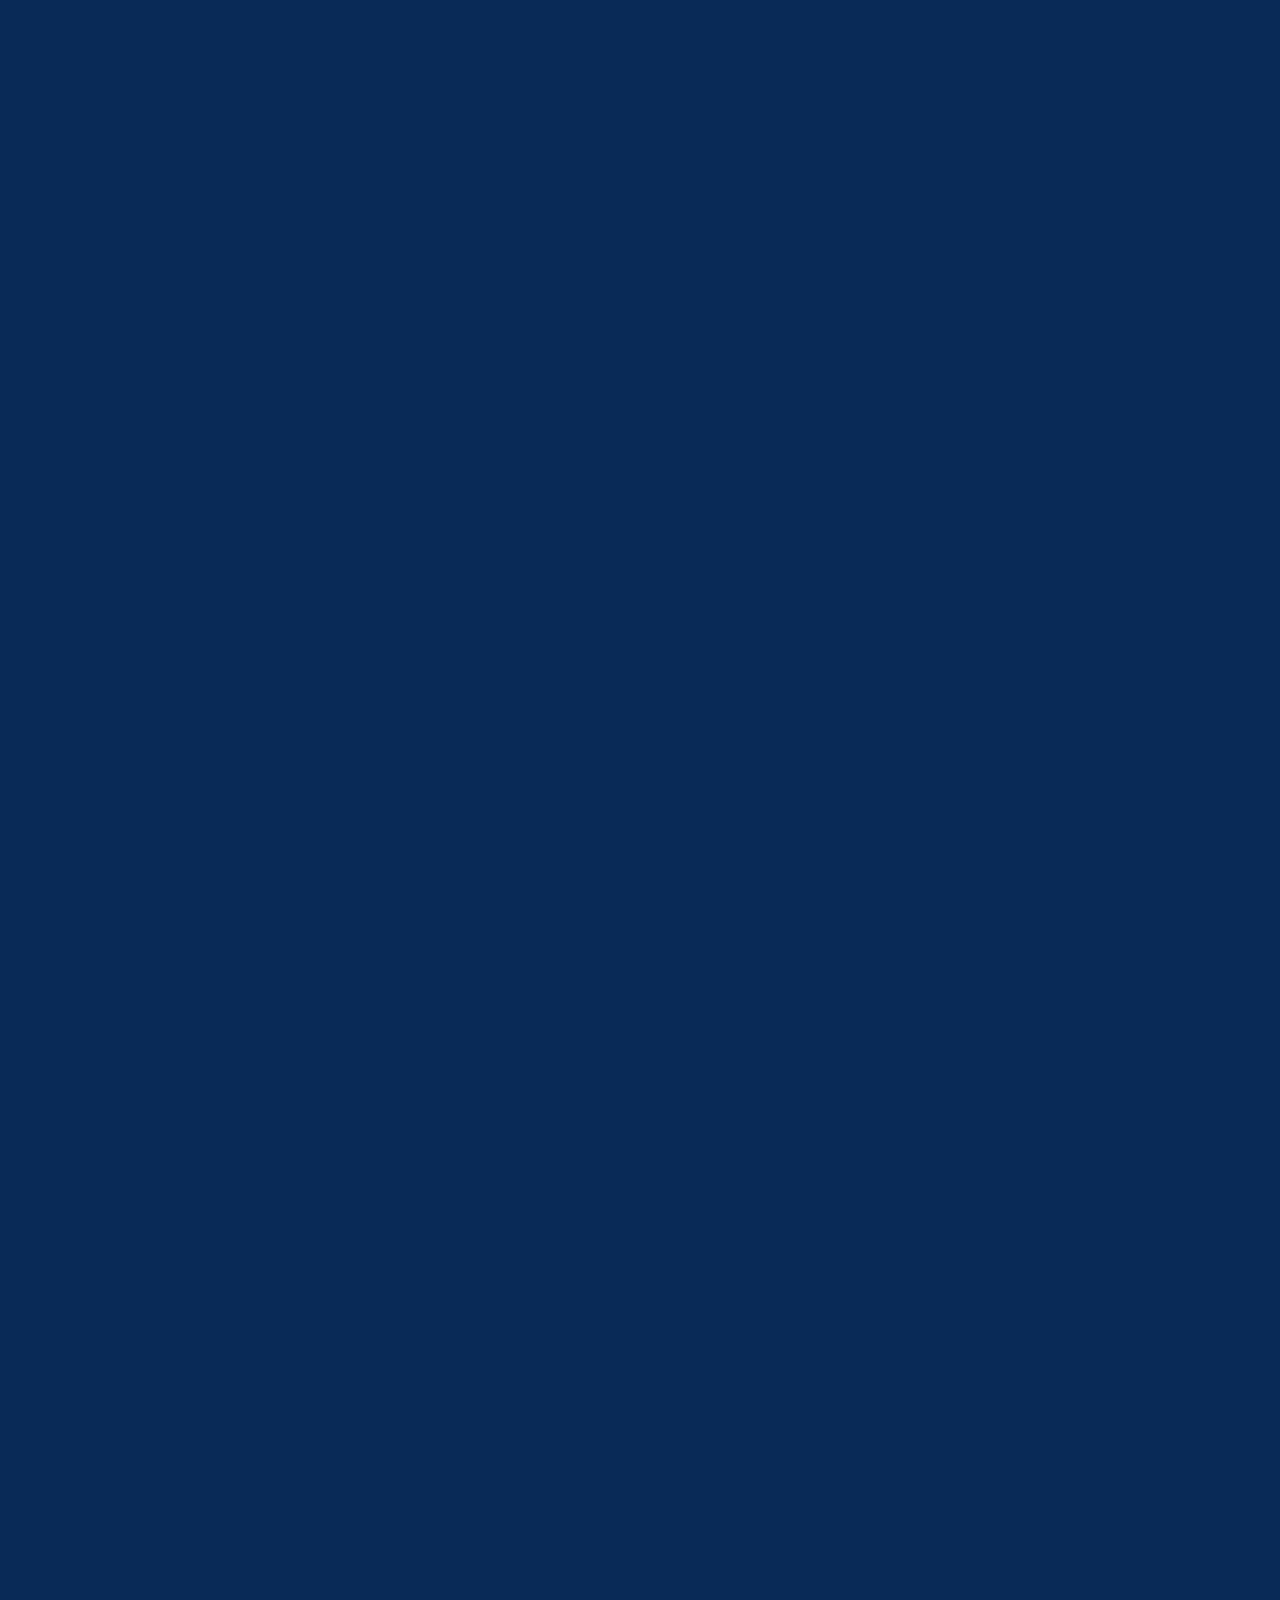
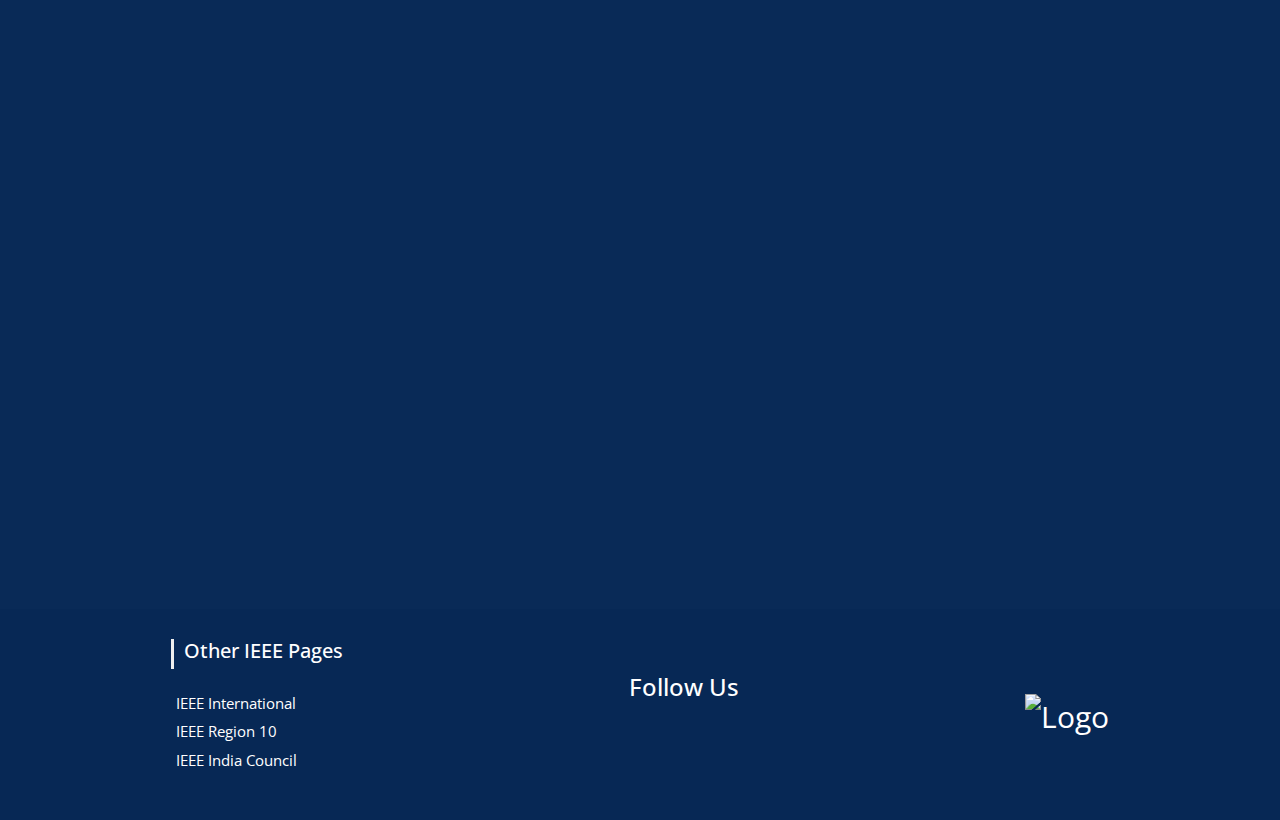
==== commit cc83959e: "Fixed about us page" ====
--- a/aboutus.html
+++ b/aboutus.html
@@ -1,160 +1,275 @@
 <!DOCTYPE html>
 <html lang="en" dir="ltr">
-  <head>
-    <meta charset="utf-8" />
-    <meta name="viewport" content="width=device-width" />
-    <title>About Us</title>
-    <script src="https://ajax.googleapis.com/ajax/libs/jquery/3.4.1/jquery.min.js"></script>
-    <link
-      rel="stylesheet"
-      href="https://stackpath.bootstrapcdn.com/bootstrap/4.3.1/css/bootstrap.min.css"
-      integrity="sha384-ggOyR0iXCbMQv3Xipma34MD+dH/1fQ784/j6cY/iJTQUOhcWr7x9JvoRxT2MZw1T"
-      crossorigin="anonymous"
-    />
-    <link
-      rel="stylesheet"
-      href="https://cdnjs.cloudflare.com/ajax/libs/font-awesome/5.10.2/css/all.min.css"
-      integrity="sha256-zmfNZmXoNWBMemUOo1XUGFfc0ihGGLYdgtJS3KCr/l0="
-      crossorigin="anonymous"
-    />
-    <link
-      href="https://fonts.googleapis.com/css?family=Raleway&display=swap"
-      rel="stylesheet"
-    />
-    <link rel="stylesheet" href="css/style.css" type="text/css" />
-  </head>
-
-  <!-- Navbar -->
-  <a href="./index.html" class="logo">
-    <img src="images/logo.png" height="72" width="72" alt="logo" />
-  </a>
-  <header>
-    <nav>
-      <div class="menu-icon">
-        <i class="fa fa-bars"></i>
-      </div>
-
-      <div class="menu">
-        <ul>
-          <li><a href="#"></a></li>
-          <li><a href="./index.html">Home</a></li>
-          <li><a href="./aboutus.html">About Us</a></li>
-          <li><a href="./team.html">Our Team</a></li>
-          <li><a href="./meetings.html">Events</a></li>
-          <li><a href="./achievements.html">Achievements</a></li>
-          <li><a href="./gallery.html">Gallery</a></li>
-          <li><a href="./contact.html">Contact Us</a></li>
-        </ul>
-      </div>
-    </nav>
-  </header>
-
-  <body class="courseofaction">
-    <!-- ..... Loading Page .....  -->
-    <section class="loading-page">
-      <div id="loader">
-        <img class="load-img" src="images/orators.png" alt="" />
-      </div>
-    </section>
-
-    <div class="container">
-      <div class="row">
-        <div class="coa-align">
-          <h3 class="cwtitle">Course of Action</h3>
-          <hr style="background: white; width: 60%;" />
-          <br />
-          <div class="coabox">
-            <p class="course">
-              The KLS GITs Orators Club was founded on 21 September 2019 with an
-              aim ‘To enable an individual to become a better public speaker and
-              a leader with effective communication skills and organizational
-              skills’. The club is open for the first year, second year and
-              third year students of core engineering branch (Aeronautical,
-              Civil, Computer Science, Electronics & Communication, Electrical &
-              Electronics, Information Science and Mechanical).
-            </p>
-            <br />
-
-            <br />
-          </div>
-          <br /><br />
-          <div class="flowchart">
-            <p class="cwtitle">
-              History of IEEE in KLS GIT- (A history of two decades)
-            </p>
-            <hr style="background: white; width: 60%;" />
-
-            <!-- //Timeline -->
-            <div class="container">
-              <div class="row">
-                <div class="col-md-12">
-                  <div class="main-timeline2">
-                    <div class="timeline">
-                      <a href="#" class="timeline-content">
-                        <h3 class="title">1995-96</h3>
-                        <p class="description">
-                          The IEEE Student branch was initiated in 1995-96 and a
-                          IEEE Student branch is the first professional student
-                          chapter of KLS's GIT.
-                        </p>
-                      </a>
-                    </div>
-                    <div class="timeline">
-                      <a href="#" class="timeline-content">
-                        <h3 class="title">2003</h3>
-                        <p class="description">
-                          In June 2003, global IEEE allotted us STB28191 code.
-                        </p>
-                      </a>
-                    </div>
-                    <div class="timeline">
-                      <a href="#" class="timeline-content">
-                        <h3 class="title">2003</h3>
-                        <p class="description">
-                          It was initiated by the team of academicians Dr.
-                          Raghavendra V. Kulkarni, Mr. Hemant Kamat of Shalaka
-                          Enterprises, Pune (then professor at EC GIT), Dr. D.
-                          H. Rao, Dr. Baliga
-                        </p>
-                      </a>
-                    </div>
-                    <div class="timeline">
-                      <a href="#" class="timeline-content">
-                        <h3 class="title">Our Branch Counselors</h3>
-                        <p class="description">
-                          Dr. D H Rao was the first Branch Counselor from
-                          2003-2009 <br />
-                          Second branch counselor – Dr Vineeta Gejji
-                          2009-2019.<br />
-                          Current branch counselor: Prof. Abhishek Deshmukh.
-                        </p>
-                      </a>
-                    </div>
-                  </div>
-                </div>
-              </div>
-            </div>
-          </div>
-        </div>
-      </div>
-    </div>
-
-    <script src="js/index.js" charset="utf-8"></script>
-    <script
-      src="https://code.jquery.com/jquery-3.3.1.slim.min.js"
-      integrity="sha384-q8i/X+965DzO0rT7abK41JStQIAqVgRVzpbzo5smXKp4YfRvH+8abtTE1Pi6jizo"
-      crossorigin="anonymous"
-    ></script>
-    <script
-      src="https://cdnjs.cloudflare.com/ajax/libs/popper.js/1.14.7/umd/popper.min.js"
-      integrity="sha384-UO2eT0CpHqdSJQ6hJty5KVphtPhzWj9WO1clHTMGa3JDZwrnQq4sF86dIHNDz0W1"
-      crossorigin="anonymous"
-    ></script>
-    <script
-      src="https://stackpath.bootstrapcdn.com/bootstrap/4.3.1/js/bootstrap.min.js"
-      integrity="sha384-JjSmVgyd0p3pXB1rRibZUAYoIIy6OrQ6VrjIEaFf/nJGzIxFDsf4x0xIM+B07jRM"
-      crossorigin="anonymous"
-    ></script>
-  </body>
-  <br /><br />
-</html>
+
+<head>
+  <meta charset="utf-8" />
+  <meta name="viewport" content="width=device-width" />
+  <title>About Us</title>
+  <script src="https://ajax.googleapis.com/ajax/libs/jquery/3.4.1/jquery.min.js"></script>
+  <link rel="stylesheet" href="https://stackpath.bootstrapcdn.com/bootstrap/4.3.1/css/bootstrap.min.css"
+    integrity="sha384-ggOyR0iXCbMQv3Xipma34MD+dH/1fQ784/j6cY/iJTQUOhcWr7x9JvoRxT2MZw1T" crossorigin="anonymous" />
+  <link rel="stylesheet" href="https://cdnjs.cloudflare.com/ajax/libs/font-awesome/5.10.2/css/all.min.css"
+    integrity="sha256-zmfNZmXoNWBMemUOo1XUGFfc0ihGGLYdgtJS3KCr/l0=" crossorigin="anonymous" />
+  <link href="https://fonts.googleapis.com/css?family=Raleway&display=swap" rel="stylesheet" />
+  <link rel="stylesheet" href="css/style.css" type="text/css" />
+  <link href="https://unpkg.com/aos@2.3.1/dist/aos.css" rel="stylesheet" />
+</head>
+<link rel="icon" href="./images/fav2.png" type="image/x-icon" />
+
+<!-- Navbar -->
+<a href="./index.html" class="logo">
+  <img src="images/logo.png" width="140" alt="logo" />
+</a>
+<header>
+  <nav>
+    <div class="menu-icon">
+      <i class="fa fa-bars"></i>
+    </div>
+
+    <div class="menu">
+      <ul>
+        <li><a href="#"></a></li>
+        <li><a href="./index.html">Home</a></li>
+        <li><a href="./aboutus.html">About Us</a></li>
+        <li><a href="./team.html">Our Team</a></li>
+        <li><a href="./achievements.html">Achievements</a></li>
+        <li><a href="./gallery.html">Gallery</a></li>
+        <li><a href="./contact.html">Contact Us</a></li>
+      </ul>
+    </div>
+  </nav>
+</header>
+
+<body class="bg-main d-md-flex flex-column align-items-center">
+  <div class="loop6" data-aos="fade-right" data-aos-duration="1000"></div>
+  <div class="loop7 d-none d-md-block" data-aos="fade-left" data-aos-duration="1000"></div>
+  <div class="loop8" data-aos="zoom-in" data-aos-duration="1000"></div>
+  <div class="circle4" data-aos="fade-up" data-aos-duration="1000"></div>
+  <br><br>
+  <div class="coabox shadow-lg mt-5 col-md-10 p-4">
+    <h3 class="cwtitle">About Us</h3>
+    <hr style="background: white; width: 60%;" />
+    <br />
+    <p class="course" data-aos="zoom-in" data-aos-duration="1500">
+      The IEEE Student Branch of KLS’s GIT has grown big, throughout the
+      years since 1985.As an active student branch of the North
+      Karnataka Sub-Section, it has also helped few dormant student
+      branches to revive itself and also guided new institutes to start
+      a student branch. Earlier, the members of the branch used to
+      publish technical papers only. With its member strength growing,
+      student activities and student technical symposiums were
+      initiated. Gaining experiences from old conferences like GITCON in
+      90’s to INFINITY in 2004, IEEE Student Branch has come a long way
+      in contributing to IEEE Community. IEEE's core purpose is to
+      foster technological innovation and excellence for the benefit of
+      humanity. IEEE is the world’s largest technical professional
+      organization dedicated to advancing technology for the benefit of
+      humanity. Below, you can find IEEE's mission and vision
+      statements.
+    </p>
+  </div>
+
+  <div class="coabox shadow-lg mt-5 col-md-10 p-2" data-aos="fade-right" data-aos-duration="1500">
+    <p class="cwtitle">
+      History of IEEE in KLS GIT
+    </p>
+    <hr style="background: white; width: 60%;" />
+    <div class="main-timeline2">
+      <div class="timeline">
+        <a href="#" class="timeline-content">
+          <h3 class="title">1995-96</h3>
+          <p class="description">
+            The IEEE Student branch was initiated in 1995-96 and a
+            IEEE Student branch is the first professional student
+            chapter of KLS's GIT.
+          </p>
+        </a>
+      </div>
+      <div class="timeline">
+        <a href="#" class="timeline-content">
+          <h3 class="title">2003</h3>
+          <p class="description">
+            In June 2003, global IEEE allotted us STB28191 code.
+          </p>
+        </a>
+      </div>
+      <div class="timeline">
+        <a href="#" class="timeline-content">
+          <h3 class="title">2003</h3>
+          <p class="description">
+            It was initiated by the team of academicians Dr.
+            Raghavendra V. Kulkarni, Mr. Hemant Kamat of Shalaka
+            Enterprises, Pune (then professor at EC GIT), Dr. D.
+            H. Rao, Dr. Baliga
+          </p>
+        </a>
+      </div>
+      <div class="timeline">
+        <a href="#" class="timeline-content">
+          <h3 class="title">Our Branch Counselors</h3>
+          <p class="description">
+            Dr. D H Rao was the first Branch Counselor from
+            2003-2009 <br />
+            Second branch counselor – Dr Vineeta Gejji
+            2009-2019.<br />
+            Current branch counselor: Prof. Abhishek Deshmukh.
+          </p>
+        </a>
+      </div>
+    </div>
+  </div>
+
+  <div class="coabox shadow-lg col-md-10 mt-5" data-aos="fade-right" data-aos-duration="1500">
+    <h2 class="cwtitle">Activity Dashboard</h2>
+    <hr style="background: white; width: 60%;" />
+    <div class="holder">
+      <div class="meeting-card">
+        <h3>
+          Workshop on Introduction to PYTHON
+        </h3>
+        <p>
+          <b>Highlight:</b> Sessions was dedicated to PYTHON PROGRAMMING
+          where introduction and few very basic codes were exercised.
+          The session included hands-on activity. Afternoon the resource
+          person also took a hands-on session on how to build an
+          effective and attractive LINKED LN. Profile. The participants
+          saw the detailed demonstration using a dummy profile, about
+          how the skills, academic strengths, networks and other avenues
+          of a strong bio-data can be prepared.
+        </p>
+        <p><b>Resource Person</b>: Mr. Sumit Chachadi</p>
+        <p class="date">22.02.2019</p>
+      </div>
+      <div class="meeting-card">
+        <h3>PAANCHAJANYA 2K19</h3>
+        <p>
+          <b>Highlight:</b> IEEE-GIT conducted its annual flagship event
+          PAANCHAJANYA. This is a regional level inter-college technical
+          symposium for students. Idea presentations, Projects, were
+          major events. Student and Members were benefitted. The IDEA
+          presented and few BOT based projects have been invited at the
+          institute INCUBATION Centre for support.
+        </p>
+        <p>
+          <b>Resource Person</b>: Dr. Santosh Saraf, Dept Chair, Prof.
+          V. P. Gejji, Branch Counselor
+        </p>
+        <p class="date">24.02.2019</p>
+      </div>
+      <div class="meeting-card">
+        <h3>Student Leadership Program - 2019</h3>
+        <p>
+          <b>Highlight:</b> This is an annual membership drive event.
+          Target audience: 1st and 3rd Semester students are attracted
+          for membership, by supporting best performing student with
+          finance for membership. Branch Counselor Prof. Vineeta P.
+          Gejji presented about IEEE memberships its awareness, usage,
+          advantages, opportunities to new students. Student Branch
+          supported 1 new member with nearly 50% IEEE membership fees.
+        </p>
+        <p>
+          <b>Resource Person</b>: Prof. Vineeta P. Gejji,Dr. Santosh
+          Saraf
+        </p>
+        <p class="date">24.08.2019</p>
+      </div>
+      <div class="meeting-card">
+        <h3>
+          IEEE DAY Celebration
+        </h3>
+        <p>
+          <b>Highlight:</b> IEEE-Day was celebrated. Technical Talk on
+          ‘How to prepare and present technical/ research paper’ was
+          given by Dr. Shwetha I. Goudar. Members celebrated the day
+          with Girls from Aarsh orphanage, essential goodies were
+          donated to them (fruits, notebooks etc). This Social event was
+          a part of ‘PES 0 Hunger Day’ celebration. IEEE GIT Belgaum
+          Student Branch associated with PES Student Chapter of GIT
+          Belgaum
+        </p>
+        <p><b>Resource Person</b>: Dr. Shwetha I. Goudar</p>
+        <p class="date">06.10.2019</p>
+      </div>
+      <div class="meeting-card">
+        <h3>Resume Building Workshop</h3>
+        <p>
+          <b>Highlight:</b> With intent of guiding the students for
+          building an impressive resume, the placement coordinator of
+          department of E&C engineering Prof. Vidyarani M. Katigar took
+          an initiative to conduct a workshop for pre-final year
+          students of the department. With guidance of Dr. Veena V.
+          Desai and coordination of Prof. Pratijnya S. Ajawan, a series
+          of activity sessions were organised
+        </p>
+        <p><b>Resource Person</b>:Dr. Veena V. Desai</p>
+        <p class="date">15.10.2019</p>
+      </div>
+      <div class="meeting-card">
+        <h3>UDAAN 2020</h3>
+        <p>
+          <b>Highlight:</b> WIE affinity group also is active at the
+          branch with its separate office bearers. Every year Women’s
+          Day is celebrated on 8th March. It was named SPIRITONICA and a
+          1-day event was conducted in the year 2012. Since then till
+          2015 SPIRITONICA has been celebrated on every Women’s Day.
+          Since past 2 years it is named TRIGARTI and spirit of
+          Womanhood is celebrated. Apart from this panel discussions and
+          debate were organised on the following topics: women
+          empowerment; issues faced by women employees; careers for
+          women in engineering etc. Recently the WIE affinity group
+          celebrated UDAAN on 7th March 2020. Since 2 years the group
+          appreciates the lady staffs of the institute by honouring them
+          with essentials as a token of gratitude.
+        </p>
+        <p><b>Resource Person</b>:Dr. Veena V. Desai</p>
+        <p class="date">07.03.2020</p>
+      </div>
+    </div>
+  </div>
+
+  <script src="js/index.js" charset="utf-8"></script>
+  <script src="https://code.jquery.com/jquery-3.3.1.slim.min.js"
+    integrity="sha384-q8i/X+965DzO0rT7abK41JStQIAqVgRVzpbzo5smXKp4YfRvH+8abtTE1Pi6jizo" crossorigin="anonymous">
+  </script>
+  <script src="https://cdnjs.cloudflare.com/ajax/libs/popper.js/1.14.7/umd/popper.min.js"
+    integrity="sha384-UO2eT0CpHqdSJQ6hJty5KVphtPhzWj9WO1clHTMGa3JDZwrnQq4sF86dIHNDz0W1" crossorigin="anonymous">
+  </script>
+  <script src="https://stackpath.bootstrapcdn.com/bootstrap/4.3.1/js/bootstrap.min.js"
+    integrity="sha384-JjSmVgyd0p3pXB1rRibZUAYoIIy6OrQ6VrjIEaFf/nJGzIxFDsf4x0xIM+B07jRM" crossorigin="anonymous">
+  </script>
+  <script src="https://unpkg.com/aos@2.3.1/dist/aos.js"></script>
+  <script>
+    AOS.init();
+  </script>
+</body>
+<footer class="mt-5">
+  <div class="footer" id="faculty-details">
+    <h5>Other IEEE Pages</h5>
+    <ul id="link" class="list-unstyled quick-links">
+      <li>
+        <a href="https://www.ieee.org/"><i class="fa fa-angle-double-right"></i>IEEE International</a>
+      </li>
+      <li>
+        <a href="https://www.ieeer10.org/"><i class="fa fa-angle-double-right"></i>IEEE Region 10</a>
+      </li>
+      <li>
+        <a href="https://site.ieee.org/indiacouncil/"><i class="fa fa-angle-double-right"></i>IEEE India
+          Council</a>
+      </li>
+    </ul>
+  </div>
+
+  <div class="footer">
+    <h4>Follow Us</h4>
+    <div class="icons">
+      <a href="https://instagram.com/ieee_git_official" target="_blank"><i class="fab fa-instagram"></i></a>
+      <a href="https://www.facebook.com/IEEEGIT/" target="_blank"><i class="fab fa-facebook-square"></i></a>
+    </div>
+  </div>
+
+  <div class="footer">
+    <img src="images/logo.png" alt="Logo" height="100%" width="100%" />
+  </div>
+</footer>
+
+</html>--- a/css/style.css
+++ b/css/style.css
@@ -1,41 +1,45 @@
-@import url('https://fonts.googleapis.com/css?family=Open+Sans|Raleway|Sofia&display=swap');
-
-body, html {
+@import url("https://fonts.googleapis.com/css?family=Open+Sans|Raleway|Sofia&display=swap");
+
+body,
+html {
   text-align: center;
   height: 100%;
-  font-family: 'Open Sans', arial;
+  font-family: "Open Sans", arial;
+}
+
+.text-main {
+  color: #092a57;
+}
+
+.bg-main {
+  background: #092a57;
 }
 
 .loading-page {
   position: fixed;
   display: flex;
+  flex-direction: column;
   justify-content: center;
   align-items: center;
   top: 0;
   left: 0;
-  background: black;
+  background: #092a57;
   height: 100%;
   width: 100%;
   z-index: 9999;
 }
 
 .load-img {
-  height: 20%;
-  width: 20%;
-  -moz-animation: appear 2s, glow 3s 2s infinite;
-  -webkit-animation: appear 2s, glow 3s 2s infinite;
-  -o-animation: appear 2s, glow 3s 3s infinite;
-  animation: glow 3s infinite;
-}
-
-@media (max-width:700px) {
+  height: 100px;
+}
+
+@media (max-width: 700px) {
   .load-img {
-    height: 40%;
-    width: 40%;
-  }
-}
-
-@-webkit-keyframes appear {
+    height: 50px;
+  }
+}
+
+@keyframes appear {
   from {
     height: 20%;
     width: 20%;
@@ -47,7 +51,7 @@
   }
 }
 
-@-webkit-keyframes glow {
+@keyframes glow {
   50% {
     -webkit-transform: scale(1.2);
     -moz-transform: scale(1.2);
@@ -59,14 +63,17 @@
 }
 
 .logo {
-  line-height: 60px;
+  line-height: 10px;
   position: fixed;
   top: 0;
   left: 0;
-  margin: 5px 20px;
+  margin-left: 15px;
+  margin-right: 10px;
+  margin-top: 20px;
+  margin-bottom: 15px;
   color: #fff;
   font-weight: bold;
-  font-size: 20px;
+  font-size: 10px;
   letter-spacing: 2px;
   z-index: 1501;
 }
@@ -95,13 +102,12 @@
 }
 
 nav.black ul {
-  background: #AF2850;
+  background: #092a57;
 }
 
 nav ul li {
   display: inline-block;
   padding: 16px 40px;
-  ;
 }
 
 nav ul li a {
@@ -151,11 +157,11 @@
 
   nav ul {
     max-height: 0px;
-    background: #000;
+    background: #092a57;
   }
 
   nav.black ul {
-    background: #000;
+    background: #092a57;
   }
 
   .showing {
@@ -179,7 +185,7 @@
 /* ------------------------- Home Page --------------------- */
 /* --- Banner --- */
 .banner-area {
-  background-image: url('home.jpg');
+  background-image: url("home.jpg");
   height: 100%;
   margin-top: 0px;
   background-position: center;
@@ -211,7 +217,7 @@
   font-weight: 400;
   color: #ffffff;
   text-transform: capitalize;
-  font-family: 'Sofia', cursive;
+  font-family: "Sofia", cursive;
   margin: 0;
   margin-bottom: 11px;
 }
@@ -224,7 +230,7 @@
   margin: 0;
   margin-bottom: 30px;
   font-weight: 500;
-  font-family: 'Charmonman', cursive;
+  font-family: "Charmonman", cursive;
   color: #fff;
   font-size: 40px;
 }
@@ -264,7 +270,8 @@
   max-width: 100%;
   height: 100vh;
   top: 0;
-  right: 0 bottom: 0;
+  right: 0;
+  bottom: 0;
   left: 0;
   z-index: 1;
   background: rgba(0, 0, 0, 0.4);
@@ -299,7 +306,7 @@
   position: absolute;
   bottom: 10px;
   margin-left: auto;
-  animation: bounce 1s cubic-bezier(.42, 0, 1, 1) infinite;
+  animation: bounce 1s cubic-bezier(0.42, 0, 1, 1) infinite;
 }
 
 @keyframes bounce {
@@ -416,7 +423,7 @@
   margin-top: -386.5px;
   width: 100%;
   height: 415px;
-  background: #63624D;
+  background: #63624d;
   background: rgba(243, 204, 95, 1);
   -moz-clip-path: circle(50px at 0% 100%);
   -webkit-clip-path: circle(50px at 0% 100%);
@@ -435,7 +442,8 @@
   clip-path: circle(120% at 0% 100%);
 }
 
-.word-info h5, .word-info h6 {
+.word-info h5,
+.word-info h6 {
   color: #000;
   font-size: 30px;
 }
@@ -488,7 +496,7 @@
   justify-content: space-around;
   align-items: center;
   flex-wrap: wrap;
-  background: black;
+  background: #072855;
   color: white;
   padding: 30px;
   font-size: 30px;
@@ -499,7 +507,57 @@
   text-align: left;
 }
 
-@media (max-width:500px) {
+#faculty-details h5 {
+  padding-left: 10px;
+  border-left: 3px solid #eeeeee;
+  padding-bottom: 6px;
+  margin-bottom: 20px;
+  font-size: 20px;
+  color: #ffffff;
+}
+
+#faculty-details a {
+  color: #ffffff;
+  text-decoration: none !important;
+  background-color: transparent;
+  -webkit-text-decoration-skip: objects;
+  font-size: 10;
+}
+
+#link {
+  font-size: 15px;
+}
+
+#faculty-details ul.quick-links li a {
+  color: #ffffff;
+}
+
+#faculty-details ul.social li a:hover {
+  color: #eeeeee;
+}
+
+#faculty-details ul.quick-links li {
+  padding: 3px 0;
+  -webkit-transition: 0.5s all ease;
+  -moz-transition: 0.5s all ease;
+  transition: 0.5s all ease;
+}
+
+#faculty-details ul.quick-links li:hover {
+  padding: 3px 0;
+  margin-left: 5px;
+  font-weight: 700;
+}
+
+#faculty-details ul.quick-links li a i {
+  margin-right: 5px;
+}
+
+#faculty-details ul.quick-links li:hover a i {
+  font-weight: 700;
+}
+
+@media (max-width: 500px) {
   footer {
     justify-content: center;
   }
@@ -530,6 +588,318 @@
 .icons i:hover {
   transform: scale(1.4);
   cursor: pointer;
+}
+
+/*---------- Index Page ----------- */
+.home {
+  overflow-x: hidden;
+  background-position: center;
+  background-attachment: fixed;
+  background-size: cover;
+  font-family: "Raleway", sans-serif;
+  font-weight: 300;
+  /* font-size: 16px; */
+  text-align: center;
+}
+
+.main {
+  width: 100%;
+  height: 100vh;
+  /* background-image: url('../images/home.jpg'); */
+  background-repeat: no-repeat;
+  background-size: cover;
+}
+
+.about-link {
+  position: absolute;
+  bottom: 0;
+  right: 0;
+  padding: 20px;
+  height: 60px;
+  background: #092a57;
+  z-index: 999;
+}
+
+.loop1 {
+  height: 300px;
+  width: 300px;
+  position: absolute;
+  top: -50px;
+  left: -70px;
+  border: 5px solid #3ebae7;
+  border-radius: 50%;
+}
+
+.loop2 {
+  height: 350px;
+  width: 350px;
+  position: absolute;
+  bottom: -50px;
+  right: -70px;
+  border: 5px solid #084772;
+  border-radius: 50%;
+  z-index: 3;
+}
+
+.loop3 {
+  height: 200px;
+  width: 200px;
+  position: absolute;
+  bottom: 50px;
+  right: -70px;
+  border: 5px solid orange;
+  border-radius: 50%;
+}
+
+.loop4 {
+  height: 350px;
+  width: 350px;
+  position: absolute;
+  top: -300px;
+  right: -70px;
+  border: 5px solid white;
+  border-radius: 50%;
+  z-index: 2;
+}
+
+.loop5 {
+  height: 300px;
+  width: 300px;
+  position: absolute;
+  top: 30px;
+  left: 60px;
+  border: 5px solid #3ebae7;
+  border-radius: 50%;
+}
+
+.loop6 {
+  height: 400px;
+  width: 400px;
+  position: fixed;
+  top: -100px;
+  left: -100px;
+  border: 5px solid orange;
+  border-radius: 50%;
+  z-index: -2;
+}
+
+.loop7 {
+  height: 250px;
+  width: 250px;
+  position: fixed;
+  top: 100px;
+  right: -70px;
+  border: 5px solid white;
+  border-radius: 50%;
+}
+
+.loop8 {
+  height: 150px;
+  width: 150px;
+  position: fixed;
+  bottom: -50px;
+  left: -70px;
+  border: 5px solid white;
+  border-radius: 50%;
+  z-index: -2;
+}
+
+.loop9 {
+  height: 600px;
+  width: 600px;
+  position: fixed;
+  top: 0;
+  left: 0;
+  margin: 300px 400px;
+  border: 5px solid white;
+  border-radius: 50%;
+}
+
+.logo2 {
+  position: fixed;
+  bottom: 170px;
+  left: 40px;
+  border: 5px solid white;
+  border-radius: 50%;
+  z-index: -1;
+}
+
+.circle1 {
+  height: 100px;
+  width: 100px;
+  background: #092a57;
+  border-radius: 50%;
+  position: absolute;
+  left: 20px;
+  bottom: 10px;
+  z-index: 4;
+}
+
+.circle2 {
+  height: 100px;
+  width: 100px;
+  background: orange;
+  border-radius: 50%;
+  position: absolute;
+  left: 50px;
+  top: 40px;
+  z-index: 3;
+}
+
+.circle3 {
+  height: 100px;
+  width: 100px;
+  background: #092a57;
+  border-radius: 50%;
+  position: absolute;
+  left: 600px;
+  bottom: 40px;
+}
+
+.circle4 {
+  height: 150px;
+  width: 150px;
+  position: fixed;
+  bottom: -20px;
+  right: -50px;
+  background: orange;
+  border-radius: 50%;
+  z-index: -2;
+}
+
+.trophy {
+  width: 350px;
+  height: 350px;
+  border: 2px solid orange;
+  border-radius: 50%;
+}
+
+@media (max-width: 350px) {
+  .trophy {
+    margin-top: 30px;
+    width: 200px;
+    height: 200px;
+  }
+}
+
+/* .grid-item {
+  float: left;
+  width: 80px;
+  height: 60px;
+  border: 2px solid hsla(0, 0%, 0%, 0.5);
+} */
+
+.grid {
+  width: 100%;
+  height: 100%;
+}
+
+.grid-sizer,
+.grid-item {
+  width: 33.333%;
+}
+
+.grid-item {
+  float: left;
+}
+
+.grid-item img {
+  display: block;
+  max-width: 100%;
+}
+
+.bg-carousel {
+  z-index: -99;
+}
+
+.bg-carousel .carousel-item {
+  position: fixed;
+  opacity: 0;
+  left: 0 !important;
+  width: 100%;
+  height: 100vh;
+  -webkit-transition: opacity 1s;
+  -moz-transition: opacity 1s;
+  -ms-transition: opacity 1s;
+  -o-transition: opacity 1s;
+  transition: opacity 1s;
+}
+
+.bg-carousel .one {
+  background: url("../images/home.jpg");
+  background-size: cover;
+  -moz-background-size: cover;
+  background-position: center;
+}
+
+.bg-carousel .two {
+  background: url("../images/home2.jpg");
+  background-size: cover;
+  -moz-background-size: cover;
+}
+
+.bg-carousel .three {
+  background: url("../images/gallery/31.jpg");
+  background-size: cover;
+  -moz-background-size: cover;
+}
+
+.bg-carousel .active {
+  opacity: 1 !important;
+}
+
+.bg-carousel .left {
+  opacity: 1 !important;
+  -webkit-transition: opacity 1s !important;
+  -moz-transition: opacity 1s !important;
+  -ms-transition: opacity 1s !important;
+  -o-transition: opacity 1s !important;
+  transition: opacity 1s !important;
+}
+
+.cover {
+  position: absolute;
+  top: 0;
+  width: 100%;
+  height: 100vh;
+  background: #092a57;
+  opacity: 0.8;
+  animation: slide-in 0.8s ease-in 0s 1 forwards;
+  z-index: 0;
+}
+
+@keyframes slide-in {
+  0% {
+    margin-left: -1000px;
+  }
+
+  100% {
+    margin-left: 0px;
+  }
+}
+
+.ct {
+  width: 100%;
+  position: absolute;
+  top: 0;
+  left: 0;
+  z-index: 999;
+}
+
+.curtain {
+  height: 100vh;
+  background: #092a57;
+}
+
+#img-carousel {
+  margin-left: -10%;
+}
+
+.img-overlay {
+  /* width: 100px; */
+  height: 350px;
+  /* margin-left: -30%; */
+  /* border-radius: 30px 0 30px 0; */
 }
 
 /*-------------------------------------------------------------------*/
@@ -537,18 +907,21 @@
 /*-------------------------------------------------------------------*/
 .team {
   overflow-x: hidden;
-  background-image: url('ibg1.jpg');
+  /* background-image: url('ibg1.jpg'); */
+  background: #092a57;
   height: 100%;
   background-position: center;
   background-attachment: fixed;
   background-size: cover;
-  font-family: 'Raleway', sans-serif;
+  font-family: "Raleway", sans-serif;
   font-weight: 300;
   font-size: 16px;
   text-align: center;
 }
 
-.team h1, .team h2, .team h3 {
+.team h1,
+.team h2,
+.team h3 {
   text-align: left;
   font-weight: 200;
   color: #fff;
@@ -615,12 +988,12 @@
 .material-card h2 strong {
   font-weight: 400;
   display: block;
-  font-size: .8em;
+  font-size: 0.8em;
 }
 
 .material-card h2:before,
 .material-card h2:after {
-  content: ' ';
+  content: " ";
   position: absolute;
   left: 0;
   top: -16px;
@@ -873,7 +1246,7 @@
 }
 
 .material-card.Orange h2 {
-  background: linear-gradient(125deg, #d62053 50%, #AF2850 51%);
+  background: linear-gradient(125deg, #d62053 50%, #af2850 51%);
 }
 
 .material-card.Orange h2:after {
@@ -941,18 +1314,20 @@
   align-items: center;
 }
 
-@media (max-width:450px) {
+@media (max-width: 450px) {
   .web-team {
     flex-direction: column;
   }
 }
 
 .member {
-  color:white;
+  color: white;
   margin: 20px;
 }
 
-.member h4, .member h5, .member h6 {
+.member h4,
+.member h5,
+.member h6 {
   font-weight: 150;
 }
 
@@ -1021,7 +1396,7 @@
   text-align: center;
   margin-top: 175px;
   color: white;
-  font-family: 'Raleway', sans-serif;
+  font-family: "Raleway", sans-serif;
   font-weight: 300;
 }
 
@@ -1036,17 +1411,17 @@
 
 .meeting-card {
   width: 350px;
-  background: rgba(243, 204, 95, 0.8);
+  background: orange;
+  background: #ffff80;
   border-radius: 0;
-  // h-length, v-length, blur, spread, colour
   -moz-box-shadow: 5px 5px 7px rgba(33, 33, 33, 1);
-  -webkit-box-shadow: 5px 5px 7px rgba(33, 33, 33, .7);
-  box-shadow: 5px 5px 7px rgba(33, 33, 33, .7);
+  -webkit-box-shadow: 5px 5px 7px rgba(33, 33, 33, 0.7);
+  box-shadow: 5px 5px 7px rgba(33, 33, 33, 0.7);
   padding: 10px 10px 28px 10px;
   text-align: left;
 }
 
-@media (max-width:500px) {
+@media (max-width: 500px) {
   .meeting-card {
     width: 300px;
   }
@@ -1087,7 +1462,8 @@
 
 /* --------------------------------------------------------------- */
 .gallery {
-  background-image: url(ibg.jpg);
+  /* background-image: url(ibg1.jpg); */
+  background: #092a57;
   height: 100%;
   background-position: center;
   background-attachment: fixed;
@@ -1098,8 +1474,10 @@
   font-size: 16px;
 }
 
-.gallery h1, .gallery h2, .gallery h3 {
-  font-family: 'Raleway', cursive;
+.gallery h1,
+.gallery h2,
+.gallery h3 {
+  font-family: "Raleway", cursive;
   text-align: center;
   font-size: 30px;
   color: #fff;
@@ -1108,7 +1486,7 @@
 .gallery-container {
   text-align: center;
   margin-top: 70px;
-  font-family: 'Droid Sans', sans-serif;
+  font-family: "Droid Sans", sans-serif;
   font-weight: bold;
   /* color: #58595a; */
 }
@@ -1165,21 +1543,22 @@
 
 .galleryimage {
   border-radius: 10px;
-  height: 26rem;
-  width: 20rem;
+  height: 300px;
+  width: 400px;
   margin: auto;
 }
 
-@media (max-width:400px) {
+@media (max-width: 400px) {
   .galleryimage {
     width: 100%;
     height: 100%;
   }
 }
 
-/* ...................Course of action page............... */
+/* ...................About us page............... */
 .courseofaction {
-  background-image: url(ibg1.jpg);
+  /* background-image: url(ibg1.jpg); */
+  background: #092a57;
   height: 100%;
   background-position: center;
   background-attachment: fixed;
@@ -1189,16 +1568,22 @@
 
 .course {
   text-align: center;
-  color: black;
+  color: #fff3e0;
   font-size: 25px;
   font-weight: 300;
-  font-family: 'Raleway', sans-serif;
+  font-family: "Raleway", sans-serif;
+}
+
+@media (max-width: 400px) {
+  .course {
+    font-size: 15px !important;
+  }
 }
 
 .ctitle {
   text-align: center;
   color: black;
-  font-family: 'Raleway', sans-serif;
+  font-family: "Raleway", sans-serif;
   font-weight: 400;
   font-size: 30px;
 }
@@ -1206,20 +1591,20 @@
 .clist {
   text-align: left;
   color: black;
-  font-family: 'Raleway', sans-serif;
+  font-family: "Raleway", sans-serif;
   font-weight: 150;
   font-size: 25px;
 }
 
 .coabox {
   width: 100%;
-  background: rgba(243, 204, 95, 0.8);
+  background: rgba(8, 71, 114, 0.6);
+  background: #072855;
   color: black;
-  border-radius: 10px;
-  // h-length, v-length, blur, spread, colour
+  /* border-radius: 10px;
   -moz-box-shadow: 5px 5px 7px rgba(33, 33, 33, 1);
   -webkit-box-shadow: 5px 5px 7px rgba(33, 33, 33, .7);
-  box-shadow: 5px 5px 7px rgba(33, 33, 33, .7);
+  box-shadow: 5px 5px 7px rgba(33, 33, 33, .7); */
   padding: 20px;
 }
 
@@ -1235,63 +1620,220 @@
 .cwtitle {
   text-align: center;
   color: white;
-  font-family: 'Raleway', sans-serif;
+  font-family: "Raleway", sans-serif;
   font-weight: 400;
   font-size: 30px;
 }
 
-@media (max-width:700px) {
+@media (max-width: 700px) {
   .coabox {
     width: 90%;
     margin-left: 20px;
   }
 
-  .course, .clist {
+  .course,
+  .clist {
     font-size: 22px;
   }
 
-  .cwtitle, .ctitle {
+  .cwtitle,
+  .ctitle {
     font-size: 25px;
   }
 }
 
 /* Timeline */
-.main-timeline2{padding-top:50px;overflow:hidden;position:relative}
-.main-timeline2:before{content:"";width:7px;height:100%;background:#084772;margin:0 auto;position:absolute;top:80px;left:0;right:0}
-.main-timeline2 .timeline{width:50%;float:left;padding:20px 60px;border-top:7px solid #084772;border-right:7px solid #084772;border-radius:0 30px 0 0;position:relative;right:-3.5px}
-.main-timeline2 .icon{display:block;width:50px;height:50px;line-height:50px;border-radius:50%;background:#e84c47;border:1px solid #fff;text-align:center;font-size:25px;color:#fff;box-shadow:0 0 0 2px #e84c47;position:absolute;top:-30px;left:0}
-.main-timeline2 .timeline-content{display:block;padding:30px 10px 10px;border-radius:20px;background:#e84c47;color:#fff;position:relative}
-.main-timeline2 .timeline-content:hover{text-decoration:none;color:#fff}
-.main-timeline2 .timeline-content:after,.main-timeline2 .timeline-content:before{content:"";display:block;width:10px;height:50px;border-radius:10px;background:#e84c47;border:1px solid #fff;position:absolute;top:-35px;left:50px}
-.main-timeline2 .timeline-content:after{left:auto;right:50px}
-.main-timeline2 .title{font-size:24px;margin:0;font-family: 'Raleway', sans-serif;}
-.main-timeline2 .description{font-size:15px;letter-spacing:1px;margin:0 0 5px;font-family: 'Raleway', sans-serif;}
-.main-timeline2 .timeline:nth-child(2n){border-right:none;border-left:7px solid #084772;border-radius:30px 0 0;right:auto;left:-3.5px}
-.main-timeline2 .timeline:nth-child(2n) .icon{left:auto;right:0;box-shadow:0 0 0 2px #4bd9bf}
-.main-timeline2 .timeline:nth-child(2){margin-top:130px}
-.main-timeline2 .timeline:nth-child(odd){margin:-130px 0 30px}
-.main-timeline2 .timeline:nth-child(even){margin-bottom:80px}
-.main-timeline2 .timeline:first-child,.main-timeline2 .timeline:last-child:nth-child(even){margin:0 0 30px}
-.main-timeline2 .timeline:nth-child(2n) .icon,.main-timeline2 .timeline:nth-child(2n) .timeline-content,.main-timeline2 .timeline:nth-child(2n) .timeline-content:after,.main-timeline2 .timeline:nth-child(2n) .timeline-content:before{background: #ff9e09}
-.main-timeline2 .timeline:nth-child(3n) .icon,.main-timeline2 .timeline:nth-child(3n) .timeline-content,.main-timeline2 .timeline:nth-child(3n) .timeline-content:after,.main-timeline2 .timeline:nth-child(3n) .timeline-content:before{background:#ff9e09}
-.main-timeline2 .timeline:nth-child(3n) .icon{box-shadow:0 0 0 2px #ff9e09}
-.main-timeline2 .timeline:nth-child(4n) .icon,.main-timeline2 .timeline:nth-child(4n) .timeline-content,.main-timeline2 .timeline:nth-child(4n) .timeline-content:after,.main-timeline2 .timeline:nth-child(4n) .timeline-content:before{background:#e84c47}
-.main-timeline2 .timeline:nth-child(4n) .icon{box-shadow:0 0 0 2px #3ebae7}
-@media only screen and (max-width:767px){.main-timeline2:before{left:0;right:auto}
-.main-timeline2 .timeline,.main-timeline2 .timeline:nth-child(even),.main-timeline2 .timeline:nth-child(odd){width:100%;float:none;padding:20px 30px;margin:0 0 30px;border-right:none;border-left:7px solid #084772;border-radius:30px 0 0;right:auto;left:0}
-.main-timeline2 .icon{left:auto;right:0}
-}
-@media only screen and (max-width:480px){.main-timeline2 .title{font-size:18px}
-}
-
-
+.main-timeline2 {
+  padding-top: 50px;
+  overflow: hidden;
+  position: relative;
+}
+
+.main-timeline2:before {
+  content: "";
+  width: 7px;
+  height: 100%;
+  background: #084772;
+  margin: 0 auto;
+  position: absolute;
+  top: 80px;
+  left: 0;
+  right: 0;
+}
+
+.main-timeline2 .timeline {
+  width: 50%;
+  float: left;
+  padding: 20px 60px;
+  border-top: 7px solid #084772;
+  border-right: 7px solid #084772;
+  border-radius: 0 30px 0 0;
+  position: relative;
+  right: -3.5px;
+}
+
+.main-timeline2 .icon {
+  display: block;
+  width: 50px;
+  height: 50px;
+  line-height: 50px;
+  border-radius: 50%;
+  background: #e84c47;
+  border: 1px solid #fff;
+  text-align: center;
+  font-size: 25px;
+  color: #fff;
+  box-shadow: 0 0 0 2px #e84c47;
+  position: absolute;
+  top: -30px;
+  left: 0;
+}
+
+.main-timeline2 .timeline-content {
+  display: block;
+  padding: 30px 10px 10px;
+  border-radius: 20px;
+  background: #e84c47;
+  color: #fff;
+  position: relative;
+}
+
+.main-timeline2 .timeline-content:hover {
+  text-decoration: none;
+  color: #fff;
+}
+
+.main-timeline2 .timeline-content:after,
+.main-timeline2 .timeline-content:before {
+  content: "";
+  display: block;
+  width: 10px;
+  height: 50px;
+  border-radius: 10px;
+  background: #e84c47;
+  border: 1px solid #fff;
+  position: absolute;
+  top: -35px;
+  left: 50px;
+}
+
+.main-timeline2 .timeline-content:after {
+  left: auto;
+  right: 50px;
+}
+
+.main-timeline2 .title {
+  font-size: 24px;
+  margin: 0;
+  font-family: "Raleway", sans-serif;
+}
+
+.main-timeline2 .description {
+  font-size: 15px;
+  letter-spacing: 1px;
+  margin: 0 0 5px;
+  font-family: "Raleway", sans-serif;
+}
+
+.main-timeline2 .timeline:nth-child(2n) {
+  border-right: none;
+  border-left: 7px solid rgb(8, 71, 114);
+  border-radius: 30px 0 0;
+  right: auto;
+  left: -3.5px;
+}
+
+.main-timeline2 .timeline:nth-child(2n) .icon {
+  left: auto;
+  right: 0;
+  box-shadow: 0 0 0 2px #4bd9bf;
+}
+
+.main-timeline2 .timeline:nth-child(2) {
+  margin-top: 130px;
+}
+
+.main-timeline2 .timeline:nth-child(odd) {
+  margin: -130px 0 30px;
+}
+
+.main-timeline2 .timeline:nth-child(even) {
+  margin-bottom: 80px;
+}
+
+.main-timeline2 .timeline:first-child,
+.main-timeline2 .timeline:last-child:nth-child(even) {
+  margin: 0 0 30px;
+}
+
+.main-timeline2 .timeline:nth-child(2n) .icon,
+.main-timeline2 .timeline:nth-child(2n) .timeline-content,
+.main-timeline2 .timeline:nth-child(2n) .timeline-content:after,
+.main-timeline2 .timeline:nth-child(2n) .timeline-content:before {
+  background: #ff9e09;
+}
+
+.main-timeline2 .timeline:nth-child(3n) .icon,
+.main-timeline2 .timeline:nth-child(3n) .timeline-content,
+.main-timeline2 .timeline:nth-child(3n) .timeline-content:after,
+.main-timeline2 .timeline:nth-child(3n) .timeline-content:before {
+  background: #ff9e09;
+}
+
+.main-timeline2 .timeline:nth-child(3n) .icon {
+  box-shadow: 0 0 0 2px rgb(255, 158, 9);
+}
+
+.main-timeline2 .timeline:nth-child(4n) .icon,
+.main-timeline2 .timeline:nth-child(4n) .timeline-content,
+.main-timeline2 .timeline:nth-child(4n) .timeline-content:after,
+.main-timeline2 .timeline:nth-child(4n) .timeline-content:before {
+  background: #e84c47;
+}
+
+.main-timeline2 .timeline:nth-child(4n) .icon {
+  box-shadow: 0 0 0 2px #3ebae7;
+}
+
+@media only screen and (max-width: 767px) {
+  .main-timeline2:before {
+    left: 0;
+    right: auto;
+  }
+
+  .main-timeline2 .timeline,
+  .main-timeline2 .timeline:nth-child(even),
+  .main-timeline2 .timeline:nth-child(odd) {
+    width: 100%;
+    float: none;
+    padding: 20px 30px;
+    margin: 0 0 30px;
+    border-right: none;
+    border-left: 7px solid #084772;
+    border-radius: 30px 0 0;
+    right: auto;
+    left: 0;
+  }
+
+  .main-timeline2 .icon {
+    left: auto;
+    right: 0;
+  }
+}
+
+@media only screen and (max-width: 480px) {
+  .main-timeline2 .title {
+    font-size: 18px;
+  }
+}
 
 /* ------------------------------------------------------------------
 ----------------------- Contact Page --------------------------------
 ---------------------------------------------------------------- */
 .contact-us {
   overflow-x: hidden;
-  background-image: url('bg.png');
+  /* background-image: url('ibg1.jpg'); */
+  background: #092a57;
   background-size: cover;
   background-attachment: fixed;
   background-repeat: no-repeat;
@@ -1299,9 +1841,10 @@
   justify-content: space-around;
   align-items: center;
   flex-wrap: wrap;
-}
-
-form {
+  margin-top: 100px;
+}
+
+.form {
   display: flex;
   flex-direction: column;
   justify-content: center;
@@ -1312,7 +1855,7 @@
   width: 400px;
   color: white;
   font-size: 20px;
-  font-family: 'Raleway';
+  font-family: "Raleway";
   text-align: left;
 }
 
@@ -1331,13 +1874,13 @@
   margin-top: 50px;
 }
 
-@media (max-width:800px) {
+@media (max-width: 800px) {
   .contact-us {
     justify-content: center;
   }
 }
 
-@media (max-width:500px) {
+@media (max-width: 500px) {
   .form-group {
     width: auto;
   }
@@ -1358,7 +1901,7 @@
   }
 }
 
-@media (max-width:350px) {
+@media (max-width: 350px) {
   #suggest {
     margin-left: 60px;
   }
@@ -1366,36 +1909,44 @@
 
 /* Achievements Page */
 
-.main-timeline{
+.main-timeline {
   /* font-family: 'Roboto', sans-serif; */
-   font-family: 'Raleway', sans-serif;
+  font-family: "Raleway", sans-serif;
   font-weight: 300;
   font-size: 16px;
- 
+
   position: relative;
 }
-.main-timeline:after{
-  content: '';
+
+.main-timeline:after {
+  content: "";
   display: block;
   clear: both;
 }
-.main-timeline .timeline{
+
+.main-timeline .timeline {
   width: 50%;
   margin: 0 10px 30px 0;
   float: left;
 }
-.main-timeline .timeline-content{
-  color: #222;
-  background: linear-gradient(to right,#d62053,#AF2850);
+
+.main-timeline .timeline-content {
+  color: #092a57;
+  font-weight: bold;
+  background: linear-gradient(to right, #d62053, #af2850);
   text-align: center;
   padding: 75px 30px 30px;
   display: block;
   position: relative;
   z-index: 5;
 }
-.main-timeline .timeline-content:hover{ text-decoration: none; }
-.main-timeline .timeline-content:before{
-  content: '';
+
+.main-timeline .timeline-content:hover {
+  text-decoration: none;
+}
+
+.main-timeline .timeline-content:before {
+  content: "";
   background: #fff;
   border-radius: 40px 0 60px 0;
   position: absolute;
@@ -1405,9 +1956,10 @@
   right: 10px;
   z-index: -1;
 }
-.main-timeline .timeline-icon{
+
+.main-timeline .timeline-icon {
   color: #fff;
-  background: linear-gradient(125deg, #d62053 50%, #AF2850 51%);
+  background: linear-gradient(125deg, #d62053 50%, #af2850 51%);
   font-size: 25px;
   line-height: 50px;
   height: 60px;
@@ -1418,31 +1970,39 @@
   z-index: 1;
   clip-path: polygon(100% 0, 100% 100%, 50% 80%, 0 100%, 0 0);
 }
-.main-timeline .title{
+
+.main-timeline .title {
   font-size: 22px;
   font-weight: 700;
   text-transform: uppercase;
   margin: 0 0 7px;
-  color: #000;
+  color: #092a57;
   text-align: center;
 }
-.main-timeline .description{
+
+.main-timeline .description {
   font-size: 14px;
   letter-spacing: 1px;
   margin: 0;
 }
-.main-timeline .timeline:nth-child(even){
+
+.main-timeline .timeline:nth-child(even) {
   float: right;
   margin: 0 0 30px 10px;
 }
-@media screen and (max-width:767px){
+
+@media screen and (max-width: 767px) {
+
   .main-timeline .timeline,
-  .main-timeline .timeline:nth-child(even){
-      width: 100%;
-      float: none;
-      margin: 0 0 30px;
-  }
-}
-@media screen and (max-width:567px){
-  .main-timeline .title{ font-size: 18px; }
-}
+  .main-timeline .timeline:nth-child(even) {
+    width: 100%;
+    float: none;
+    margin: 0 0 30px;
+  }
+}
+
+@media screen and (max-width: 567px) {
+  .main-timeline .title {
+    font-size: 18px;
+  }
+}